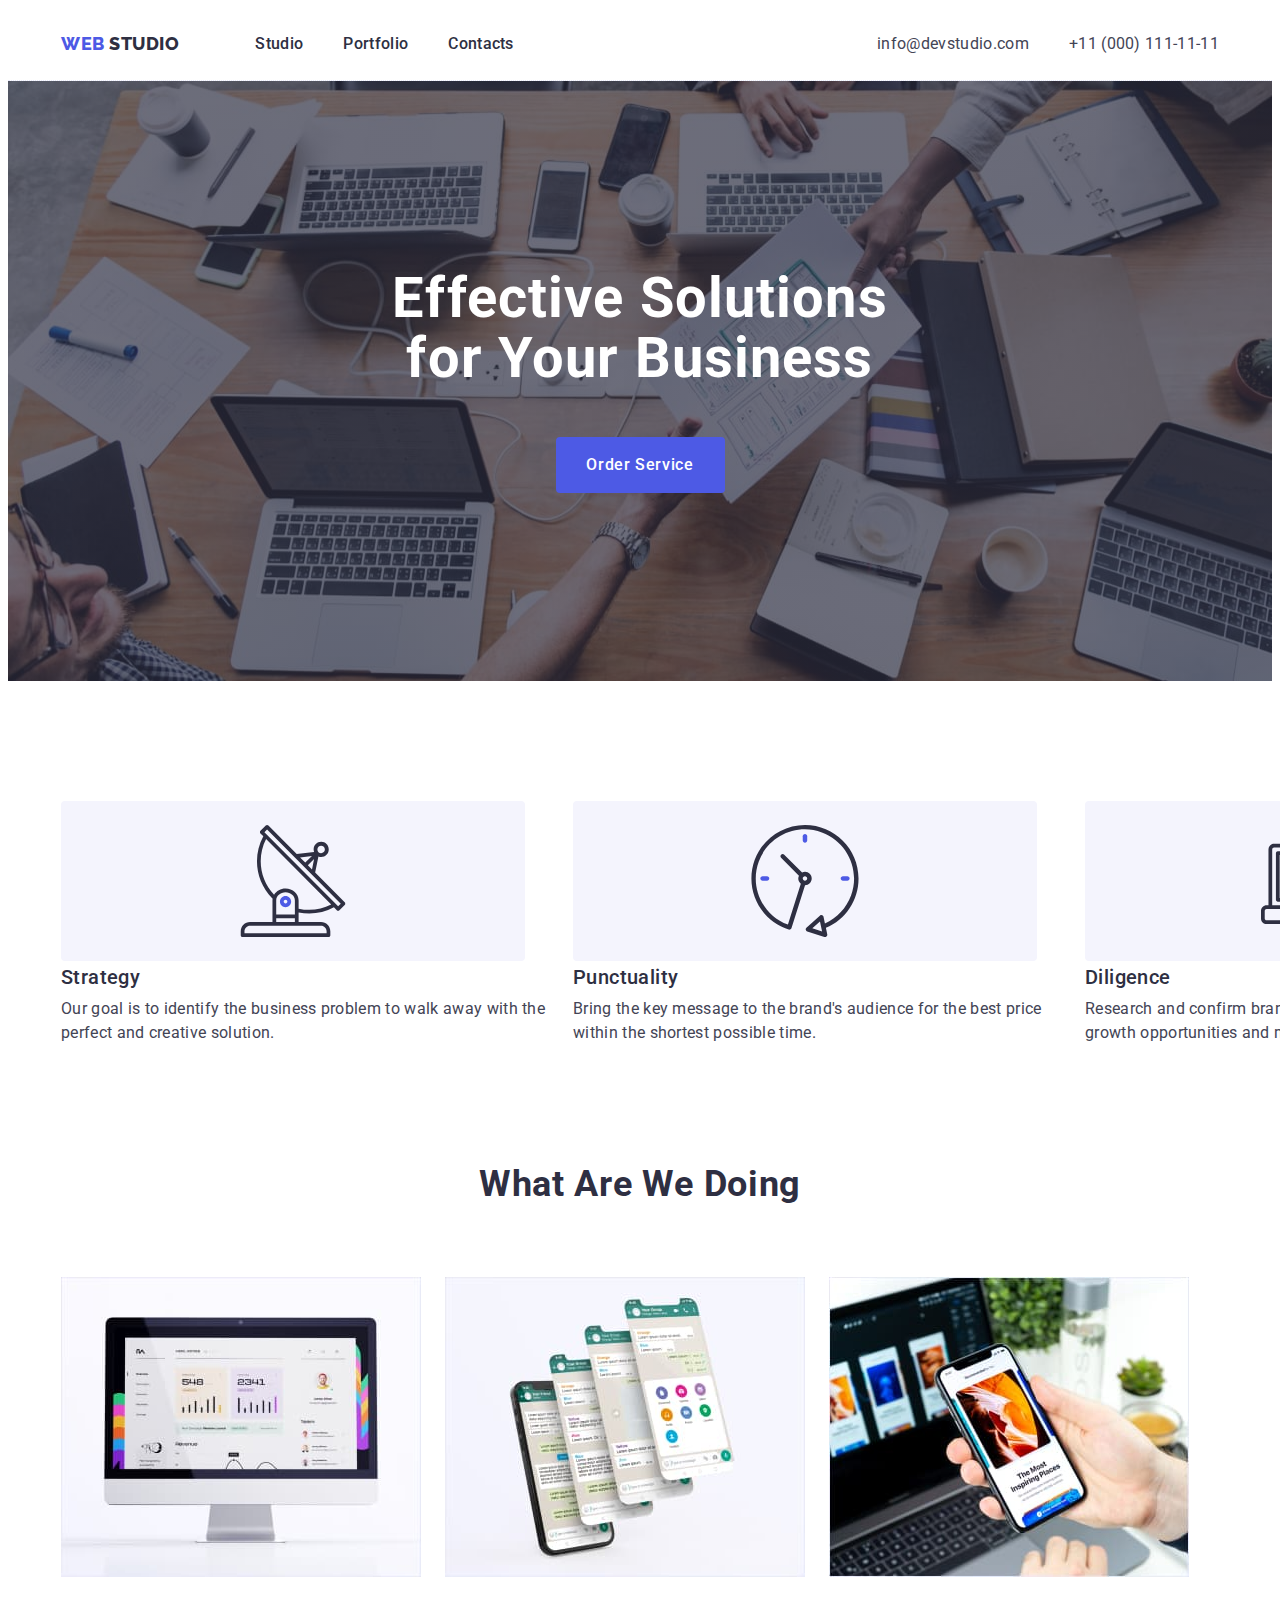
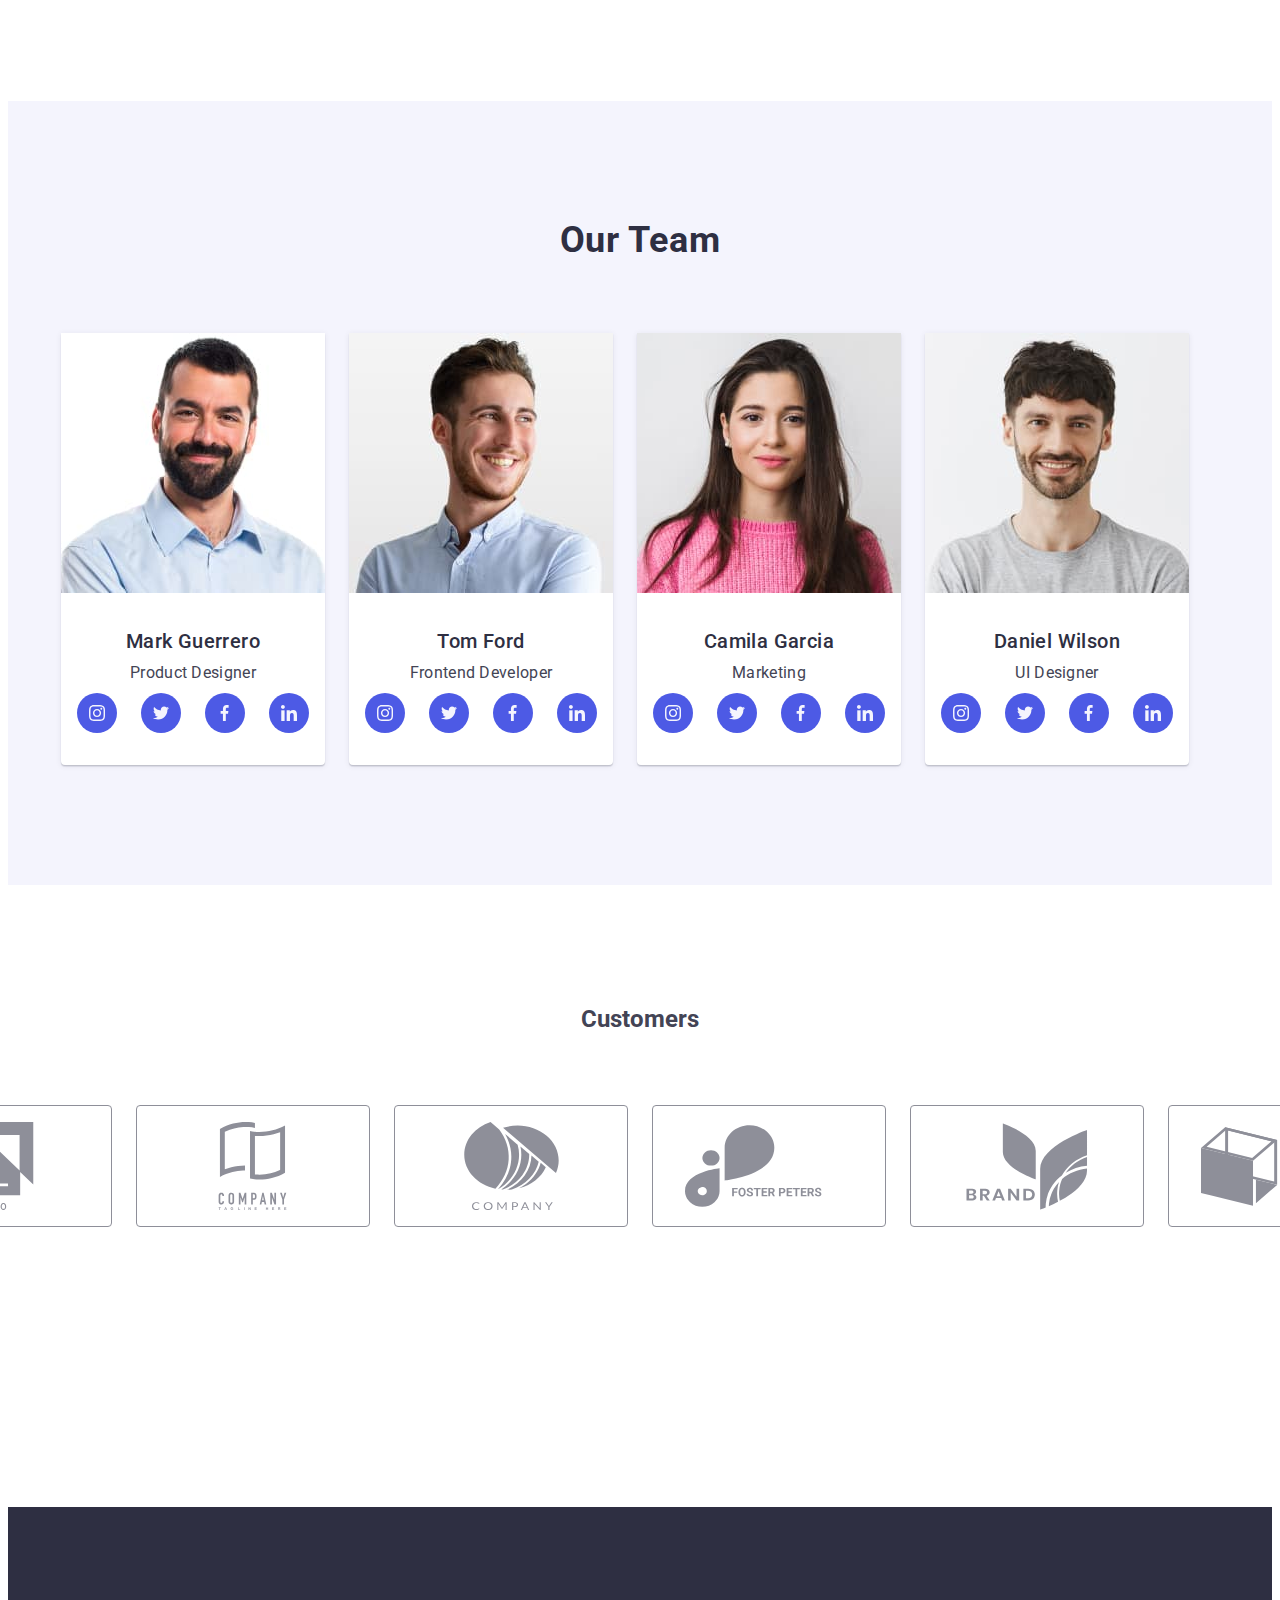
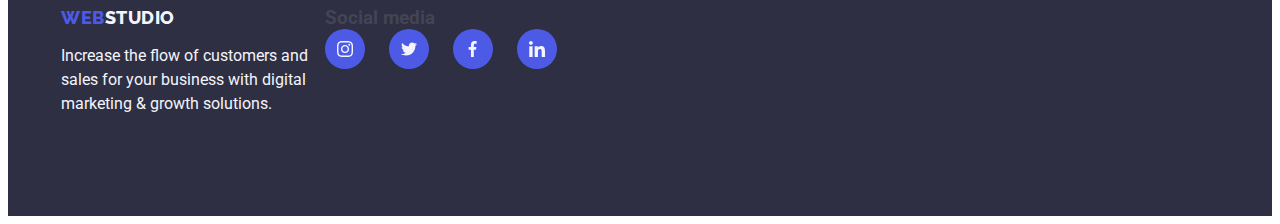
==== index.html @ 4e3094d4 "Add div for logo and p" ====
<!DOCTYPE html>
<html lang="en">
  <head>
    <meta charset="UTF-8" />
    <meta http-equiv="X-UA-Compatible" content="IE=edge" />
    <meta name="viewport" content="width=device-width, initial-scale=1.0" />
    <title>Studio</title>
    <link rel="preconnect" href="https://fonts.googleapis.com" />
    <link rel="preconnect" href="https://fonts.gstatic.com" crossorigin />
    <link
      href="https://fonts.googleapis.com/css2?family=Raleway:wght@600;800&family=Roboto:wght@400;500;700;900&display=swap"
      rel="stylesheet"
    />
    <link
      rel="stylesheet"
      href="https://cdnjs.cloudflare.com/ajax/libs/modern-normalize/1.1.0/modern-normalize.min.css"
      integrity="sha512-wpPYUAdjBVSE4KJnH1VR1HeZfpl1ub8YT/NKx4PuQ5NmX2tKuGu6U/JRp5y+Y8XG2tV+wKQpNHVUX03MfMFn9Q=="
      crossorigin="anonymous"
      referrerpolicy="no-referrer"
    />
    <link rel="stylesheet" href="./css/styles.css" />
  </head>
  <body>
    <header class="header">
      <div class="container main-nav">
        <nav class="main-nav">
          <a class="header-logo link" href="./index.html"
            >Web <span class="second-color">Studio</span></a
          >
          <ul class="header-site list main-nav">
            <li class="site-nav">
              <a class="link" href="./index.html">Studio</a>
            </li>
            <li class="site-nav">
              <a class="link" href="./portfolio.html">Portfolio</a>
            </li>
            <li class="site-nav"><a class="link" href="">Contacts</a></li>
          </ul>
        </nav>
        <address class="contacts main-nav">
          <ul class="header-wrap list main-nav">
            <li class="site-nav">
              <a class="link" href="mailto:info@devstudio.com"
                >info@devstudio.com</a
              >
            </li>
            <li class="site-nav">
              <a class="link" href="tel:+110001111111">+11 (000) 111-11-11</a>
            </li>
          </ul>
        </address>
      </div>
    </header>
    <main>
      <!-- Section 1 -->
      <section class="section-info">
        <h1 class="caption">Effective Solutions for Your Business</h1>
        <button class="main-button" type="button">Order Service</button>
      </section>
      <!-- Section 2 -->
      <section class="section-items">
        <div class="container main-nav">
          <h2 class="hidden-caption" hidden>Priority</h2>
          <ul class="section-features list">
            <li class="features-list">
              <a href="">
                <svg class="features-icon" width="64" height="64">
                  <use href="./images/icons.svg/sprite.svg#icon-antenna"></use>
                </svg>
              </a>
              <h3 class="subtitle">Strategy</h3>
              <p class="features">
                Our goal is to identify the business problem to walk away with
                the perfect and creative solution.
              </p>
            </li>

            <li class="features-list">
              <a href="">
                <svg class="features-icon" width="64" height="64">
                  <use href="./images/icons.svg/sprite.svg#icon-clock"></use>
                </svg>
              </a>
              <h3 class="subtitle">Punctuality</h3>
              <p class="features">
                Bring the key message to the brand's audience for the best price
                within the shortest possible time.
              </p>
            </li>

            <li class="features-list">
              <a href="">
                <svg class="features-icon" width="64" height="64">
                  <use href="./images/icons.svg/sprite.svg#icon-diagram"></use>
                </svg>
              </a>
              <h3 class="subtitle">Diligence</h3>
              <p class="features">
                Research and confirm brands that present the strongest digital
                growth opportunities and minimize risk.
              </p>
            </li>

            <li class="features-list">
              <a href="">
                <svg class="features-icon" width="64" height="64">
                  <use
                    href="./images/icons.svg/sprite.svg#icon-astronaut"
                  ></use>
                </svg>
              </a>
              <h3 class="subtitle">Technologies</h3>
              <p class="features">
                Design practice focused on digital experiences. We bring forth a
                deep passion for problem-solving.
              </p>
            </li>
          </ul>
        </div>
      </section>

      <!-- Section 3 -->
      <section class="section-about">
        <div class="container">
          <h2 class="secondary-caption">What are we doing</h2>
          <ul class="photo list">
            <li class="about-photo">
              <img
                src="./images/img-1.jpg"
                alt="computer-work"
                width="360"
                height="300"
              />
            </li>

            <li class="about-photo">
              <img
                src="./images/img-2.jpg"
                alt="applications"
                width="360"
                height="300"
              />
            </li>

            <li class="about-photo">
              <img
                src="./images/img-3.jpg"
                alt="computer-and-phone"
                width="360"
                height="300"
              />
            </li>
          </ul>
        </div>
      </section>

      <!-- Section 4 -->
      <section class="background-light">
        <div class="container">
          <h2 class="secondary-caption">Our Team</h2>
          <ul class="team-images list">
            <li class="team-list">
              <img
                class="photo-list"
                src="./images/team-card-1.jpg"
                alt="worker-1"
                width="264"
                height="260"
              />
              <div class="team-info">
                <h3 class="subtitle">Mark Guerrero</h3>
                <p class="position">Product Designer</p>
                <ul class="icon-info list">
                  <li>
                    <a href="" class="icon-list">
                      <svg class="social-icon" width="16" height="16">
                        <use
                          href="./images/icons.svg/sprite.svg#icon-instagram"
                        ></use>
                      </svg>
                    </a>
                  </li>
                  <li>
                    <a href="" class="icon-list">
                      <svg class="social-icon" width="16" height="16">
                        <use
                          href="./images/icons.svg/sprite.svg#icon-twitter"
                        ></use>
                      </svg>
                    </a>
                  </li>
                  <li>
                    <a href="" class="icon-list">
                      <svg class="social-icon" width="16" height="16">
                        <use
                          href="./images/icons.svg/sprite.svg#icon-facebook"
                        ></use>
                      </svg>
                    </a>
                  </li>
                  <li>
                    <a href="" class="icon-list">
                      <svg class="social-icon" width="16" height="16">
                        <use
                          href="./images/icons.svg/sprite.svg#icon-linkedin"
                        ></use>
                      </svg>
                    </a>
                  </li>
                </ul>
              </div>
            </li>

            <li class="team-list">
              <img
                class="photo-list"
                src="./images/team-card-2.jpg"
                alt="worker-2"
                width="264"
                height="260"
              />
              <div class="team-info">
                <h3 class="subtitle">Tom Ford</h3>
                <p class="position">Frontend Developer</p>
                <ul class="icon-info list">
                  <li>
                    <a href="" class="icon-list">
                      <svg class="social-icon" width="16" height="16">
                        <use
                          href="./images/icons.svg/sprite.svg#icon-instagram"
                        ></use>
                      </svg>
                    </a>
                  </li>
                  <li>
                    <a href="" class="icon-list">
                      <svg class="social-icon" width="16" height="16">
                        <use
                          href="./images/icons.svg/sprite.svg#icon-twitter"
                        ></use>
                      </svg>
                    </a>
                  </li>
                  <li>
                    <a href="" class="icon-list">
                      <svg class="social-icon" width="16" height="16">
                        <use
                          href="./images/icons.svg/sprite.svg#icon-facebook"
                        ></use>
                      </svg>
                    </a>
                  </li>
                  <li>
                    <a href="" class="icon-list">
                      <svg class="social-icon" width="16" height="16">
                        <use
                          href="./images/icons.svg/sprite.svg#icon-linkedin"
                        ></use>
                      </svg>
                    </a>
                  </li>
                </ul>
              </div>
            </li>

            <li class="team-list">
              <img
                class="photo-list"
                src="./images/team-card-3.jpg"
                alt="worker-3"
                width="264"
                height="260"
              />
              <div class="team-info">
                <h3 class="subtitle">Camila Garcia</h3>
                <p class="position">Marketing</p>
                <ul class="icon-info list">
                  <li>
                    <a href="" class="icon-list">
                      <svg class="social-icon" width="16" height="16">
                        <use
                          href="./images/icons.svg/sprite.svg#icon-instagram"
                        ></use>
                      </svg>
                    </a>
                  </li>
                  <li>
                    <a href="" class="icon-list">
                      <svg class="social-icon" width="16" height="16">
                        <use
                          href="./images/icons.svg/sprite.svg#icon-twitter"
                        ></use>
                      </svg>
                    </a>
                  </li>
                  <li>
                    <a href="" class="icon-list">
                      <svg class="social-icon" width="16" height="16">
                        <use
                          href="./images/icons.svg/sprite.svg#icon-facebook"
                        ></use>
                      </svg>
                    </a>
                  </li>
                  <li>
                    <a href="" class="icon-list">
                      <svg class="social-icon" width="16" height="16">
                        <use
                          href="./images/icons.svg/sprite.svg#icon-linkedin"
                        ></use>
                      </svg>
                    </a>
                  </li>
                </ul>
              </div>
            </li>

            <li class="team-list">
              <img
                class="photo-list"
                src="./images/team-card-4.jpg"
                alt="worker-4"
                width="264"
                height="260"
              />
              <div class="team-info">
                <h3 class="subtitle">Daniel Wilson</h3>
                <p class="position">UI Designer</p>
                <ul class="icon-info list">
                  <li>
                    <a href="" class="icon-list">
                      <svg class="social-icon" width="16" height="16">
                        <use
                          href="./images/icons.svg/sprite.svg#icon-instagram"
                        ></use>
                      </svg>
                    </a>
                  </li>
                  <li>
                    <a href="" class="icon-list">
                      <svg class="social-icon" width="16" height="16">
                        <use
                          href="./images/icons.svg/sprite.svg#icon-twitter"
                        ></use>
                      </svg>
                    </a>
                  </li>
                  <li>
                    <a href="" class="icon-list">
                      <svg class="social-icon" width="16" height="16">
                        <use
                          href="./images/icons.svg/sprite.svg#icon-facebook"
                        ></use>
                      </svg>
                    </a>
                  </li>
                  <li>
                    <a href="" class="icon-list">
                      <svg class="social-icon" width="16" height="16">
                        <use
                          href="./images/icons.svg/sprite.svg#icon-linkedin"
                        ></use>
                      </svg>
                    </a>
                  </li>
                </ul>
              </div>
            </li>
          </ul>
        </div>
      </section>

      <!-- Section 5 -->
      <section class="section-emblem">
        <div class="container">
          <h2 class="customers">Customers</h2>
          <ul class="emblem list">
            <li class="emblem-list">
              <a href="" class="icon-link">
                <svg class="emblem-img" width="41" height="47">
                  <use
                    href="./images/icons.svg/sprite.svg#icon-group-1"
                    class="icon-emblem"
                  ></use>
                </svg>
              </a>
            </li>
            <li class="emblem-list">
              <a href="" class="icon-link">
                <svg class="emblem-img" width="40" height="52">
                  <use
                    href="./images/icons.svg/sprite.svg#icon-group-2"
                    class="icon-emblem"
                  ></use>
                </svg>
              </a>
            </li>
            <li class="emblem-list">
              <a href="" class="icon-link">
                <svg class="emblem-img" width="44" height="41">
                  <use
                    href="./images/icons.svg/sprite.svg#icon-group-3"
                    class="icon-emblem"
                  ></use>
                </svg>
              </a>
            </li>
            <li class="emblem-list">
              <a href="" class="icon-link">
                <svg class="emblem-img" width="84" height="41">
                  <use
                    href="./images/icons.svg/sprite.svg#icon-group-4"
                    class="icon-emblem"
                  ></use>
                </svg>
              </a>
            </li>
            <li class="emblem-list">
              <a href="" class="icon-link">
                <svg class="emblem-img" width="63" height="45">
                  <use
                    href="./images/icons.svg/sprite.svg#icon-group-5"
                    class="icon-emblem"
                  ></use>
                </svg>
              </a>
            </li>
            <li class="emblem-list">
              <a href="" class="icon-link">
                <svg class="emblem-img" width="94" height="44">
                  <use
                    href="./images/icons.svg/sprite.svg#icon-group-6"
                    class="icon-emblem"
                  ></use>
                </svg>
              </a>
            </li>
          </ul>
        </div>
      </section>
    </main>
    <!-- Footer -->
    <footer class="footer">
      <div class="container footer-nav">
        <div>
          <a class="footer-logo link" href="./index.html"
            >Web <span class="second-col">Studio</span></a
          >
          <p class="description">
            Increase the flow of customers and sales for your business with
            digital marketing & growth solutions.
          </p>
        </div>
        <!-- social media -->
        <div>
          <h3>Social media</h3>
          <ul class="icon-info list">
            <li>
              <a href="" class="icon-list">
                <svg class="social-icon" width="16" height="16">
                  <use
                    href="./images/icons.svg/sprite.svg#icon-instagram"
                  ></use>
                </svg>
              </a>
            </li>
            <li>
              <a href="" class="icon-list">
                <svg class="social-icon" width="16" height="16">
                  <use href="./images/icons.svg/sprite.svg#icon-twitter"></use>
                </svg>
              </a>
            </li>
            <li>
              <a href="" class="icon-list">
                <svg class="social-icon" width="16" height="16">
                  <use href="./images/icons.svg/sprite.svg#icon-facebook"></use>
                </svg>
              </a>
            </li>
            <li>
              <a href="" class="icon-list">
                <svg class="social-icon" width="16" height="16">
                  <use href="./images/icons.svg/sprite.svg#icon-linkedin"></use>
                </svg>
              </a>
            </li>
          </ul>
        </div>
      </div>
    </footer>
  </body>
</html>
---- css/styles.css ----
:root {
    --primary-text-color: #434455;
    --title-text-color: #2E2F42;
    --caption-text-color: #FFFFFF;
    --border-portfolio-color: #E7E9FC;
}

body {
    font-family: "Roboto", sans-serif;
    color: var(--primary-text-color);
    background-color: #FFFFFF;
}

h1,
h2,
h3,
h4,
h5,
h6 {
    margin: 0;
}

ul{
    margin: 0;
}

p{
    margin: 0;
}

/* Header */

.header{
    border-bottom-width: 1px;
    border-bottom-style: dotted;
    border-bottom-color: #E7E9FC;
}

.header-logo {
    font-family: 'Raleway', sans-serif;
    letter-spacing: 0.03em;
        text-transform: uppercase;
    font-weight: 800;
        font-size: 18px;
        line-height: 1.17;
        color: #4D5AE5;
        margin-right: 76px;
}

.second-color {
    letter-spacing: 0.03em;
        text-transform: uppercase;
    color: #2E2F42;
}

/* List */
.list {
    list-style: none;
    padding: 0;
    margin: 0;
}

.link {
    text-decoration: none;
}

/* Header site */

.container{
    width: 1158px;
    padding-left: 15px;
    padding-right: 15px;
    margin: 0 auto;
}

.main-nav{
    display: flex;
    align-items: center;
}


.header-site{
    display: flex;
    flex-direction: row;
}

.header-site .link {
    display: block;
    font-weight: 500;
        font-size: 16px;
        line-height: 1.5;
        letter-spacing: 0.02em;
        color: #2e2f42;
        padding-top: 24px;
        padding-bottom: 24px;
}

.header-site .link:hover, .header-site .link:focus {
    color: #404bbf;
}

.site-nav:not(:last-child){
    margin-right: 40px;
}

/* Header-wrap */
.contacts {
    font-style: normal;
    margin-left: auto;
}

.header-wrap{
    display: flex;
    flex-direction: row;
}

.header-wrap .link {
    font-weight: 400;
        font-size: 16px;
        line-height: 1.5;
        letter-spacing: 0.02em;
    color: var(--primary-text-color);
}

.header-wrap .link:hover, .header-wrap .link:focus {
    color: #404bbf;
}

/* Section 1 caption */
.section-info {
    background-color: #2E2F42;
    text-align: center;
    padding-top: 188px;
    padding-bottom: 188px;

    background-image: linear-gradient(rgba(46, 47, 66, 0.7), rgba(46, 47, 66, 0.7)), url(../images/people-office.jpg);
    background-size: cover;
    max-width: 1440px;
}

.caption {
    margin-bottom: 48px;
    margin-left: auto;
    margin-right: auto;
    width: 496px;
    font-weight: 700;
        font-size: 56px;
        line-height: 1.07;
        text-align: center;
        letter-spacing: 0.02em;
        color: var(--caption-text-color);
}

/* Section 2 subtitle */

.section-items{
    padding-top: 120px;
    padding-bottom: 120px;
}

.subtitle {
    font-weight: 500;
        font-size: 20px;
        line-height: 1.2;
        letter-spacing: 0.02em;
        color: var(--title-text-color);
        margin-bottom: 8px;
}

.features-list :not(:last-child){
    margin-right: 24px;
}

.features-icon{
    width: 264px;
    height: 112px;
    background: #F4F4FD;
    border-radius: 4px;
    padding: 24px 100px;
}

.section-features{
    display: flex;
    gap: 24px;
}

.features {
    font-weight: 400;
        font-size: 16px;
        line-height: 1.5;
        letter-spacing: 0.02em;
        padding: 0;
        margin: 0;
}

.features:not(:last-child){
    margin-right: 24px;
}

/* Section 3 */

.section-about{
    padding-top: 0;
    padding-bottom: 120px;
}

.secondary-caption {
    min-width: 323px;
    padding: 0;
        margin-top: 120px;
        margin-bottom: 72px;
        margin-left: auto;
        margin-right: auto;
    font-weight: 700;
        font-size: 36px;
        line-height: 1.11;
        text-align: center;
        letter-spacing: 0.02em;
        text-transform: capitalize;
        color: var(--title-text-color);     
}

.photo{
    display: flex;
}

.about-photo:not(:last-child){
    margin-right: 24px;
}


/* Section 4 */
.background-light {
    padding-top: 120px;
    padding-bottom: 120px;
    background-color: #F4F4FD;
}

.secondary-caption{
    min-width: 162px;
    margin-top: 0;
    margin-left: auto;
    margin-right: auto;
    margin-bottom: 72px;
}

.team-images{
    display: flex;
}

.team-list {
    background-color: #FFFFFF;
    box-shadow: 0px 1px 6px rgba(46, 47, 66, 0.08), 0px 1px 1px rgba(46, 47, 66, 0.16), 0px 2px 1px rgba(46, 47, 66, 0.08);
        border-radius: 0px 0px 4px 4px;
}

.team-list:not(:last-child){
    margin-right: 24px;
}

.position {
    font-weight: 400;
        font-size: 16px;
        line-height: 1.5;
        letter-spacing: 0.02em;
        margin-bottom: 8px;
}

.team-info{
    padding-top: 32px;
    padding-bottom: 32px;
    margin-left: auto;
    margin-right: auto;
    text-align: center;
}

.icon-info{
    display: flex;
    justify-content: center;
    gap: 24px;
}

.icon-list{
    display: flex;
    justify-content: center;
    align-items: center;
    width: 40px;
    height: 40px;
    border-radius: 50%;
    background-color: #4D5AE5;
}


/* Section 5 */

.section-emblem{
    padding-top: 120px;
    padding-bottom: 280px;
}

.customers{
    min-width: 183px;
    text-align: center;
        margin-bottom: 72px;
}

.emblem{
    display: flex;
    justify-content: center;
    gap: 24px;
}

.emblem-img{
    width: 168px;
    height: 88px;
    border: 1px solid #8E8F99;
    border-radius: 4px;
    padding: 16px 32px;
}

.emblem-img:hover, .emblem-img:focus{
    border-color: #404BBF;
}

.icon-emblem{
    fill: #8E8F99;
}

.icon-emblem:hover, .icon-emblem:focus{
    fill: #404BBF;
}

.icon-link{
    display: flex;
    justify-content: center;
    align-items: center;
}

/* Footer */

.footer{
    padding-top: 100px;
    padding-bottom: 100px;
    background-color: #2E2F42;
}

.description {
    width: 264px;
        font-size: 16px;
        line-height: 1.5;
        color: #F4F4FD;
        margin-top: 16px;
        margin-bottom: 0;
}

.footer-logo {
    display: flex;
    min-width: 44px;
    font-family: 'Raleway', sans-serif;
    font-weight: 800;
    font-size: 18px;
    line-height: 1.17;
    letter-spacing: 0.03em;
        text-transform: uppercase;
    color: #4D5AE5;
}

.second-col {
    min-width: 71px;
    letter-spacing: 0.03em;
        text-transform: uppercase;
    color: #F4F4FD;
}

.footer-nav{
    display: flex;
}

/* Buttons */
.main-button {
    background-color: #4D5AE5;
    font-family: "Roboto",
        sans-serif;
    font-weight: 500;
        font-size: 16px;
        line-height: 1.5;
        letter-spacing: 0.04em;
        cursor: pointer;
        color: var(--caption-text-color);
        width: 169px;
        height: 56px;
        list-style: none;
        border: none;
        border-radius: 4px;
}

.main-button:hover, .main-button:focus {
    background-color: #404BBF;
}

.secondary-button {
    background-color: #F4F4FD;
    font-family: "Roboto",
        sans-serif;
    font-weight: 500;
        font-size: 16px;
        line-height: 1.5;
        letter-spacing: 0.04em;
        cursor: pointer;
        padding: 12px 24px;
    color: #4D5AE5;
    list-style: none;
    border: none;
    border: 1px solid #E7E9FC;
        border-radius: 4px;
}

.secondary-button:not(:first-child) {
    min-width: 116px;
}

.secondary-button:hover, .secondary-button:focus {
    color: #FFFFFF;
    background-color: #404BBF;
}

.button-list:not(:last-child){
    margin-right: 24px;
}

/* Portfolio */

.section-portfolio{
    padding-top: 96px;
    padding-bottom: 120px;
}

.second-nav{
    display: flex;
    flex-wrap: wrap;
    gap: 48px 24px;
}

.button-nav{
    display: flex;
        align-items: center;
        margin-left: auto;
        margin-right: auto;
        margin-bottom: 72px;
        justify-content: center;
}

.features-info{
    padding-top: 32px;
    padding-bottom: 32px;
    padding-left: 16px; 
    padding-right: 16px;
    border-right: 1px solid var(--border-portfolio-color);
    border-bottom: 1px solid var(--border-portfolio-color);
    border-left: 1px solid var(--border-portfolio-color);
}

.main-features {
    font-weight: 500;
        font-size: 20px;
        line-height: 1.2;
        letter-spacing: 0.02em;
        margin-bottom: 8px;
        color: var(--title-text-color);
}

.item {
    font-weight: 400;
        font-size: 16px;
        line-height: 1.5;
        letter-spacing: 0.02em;
        color: var(--primary-text-color);
}

img{
    max-width: 100%;
    max-height: 100%;
}
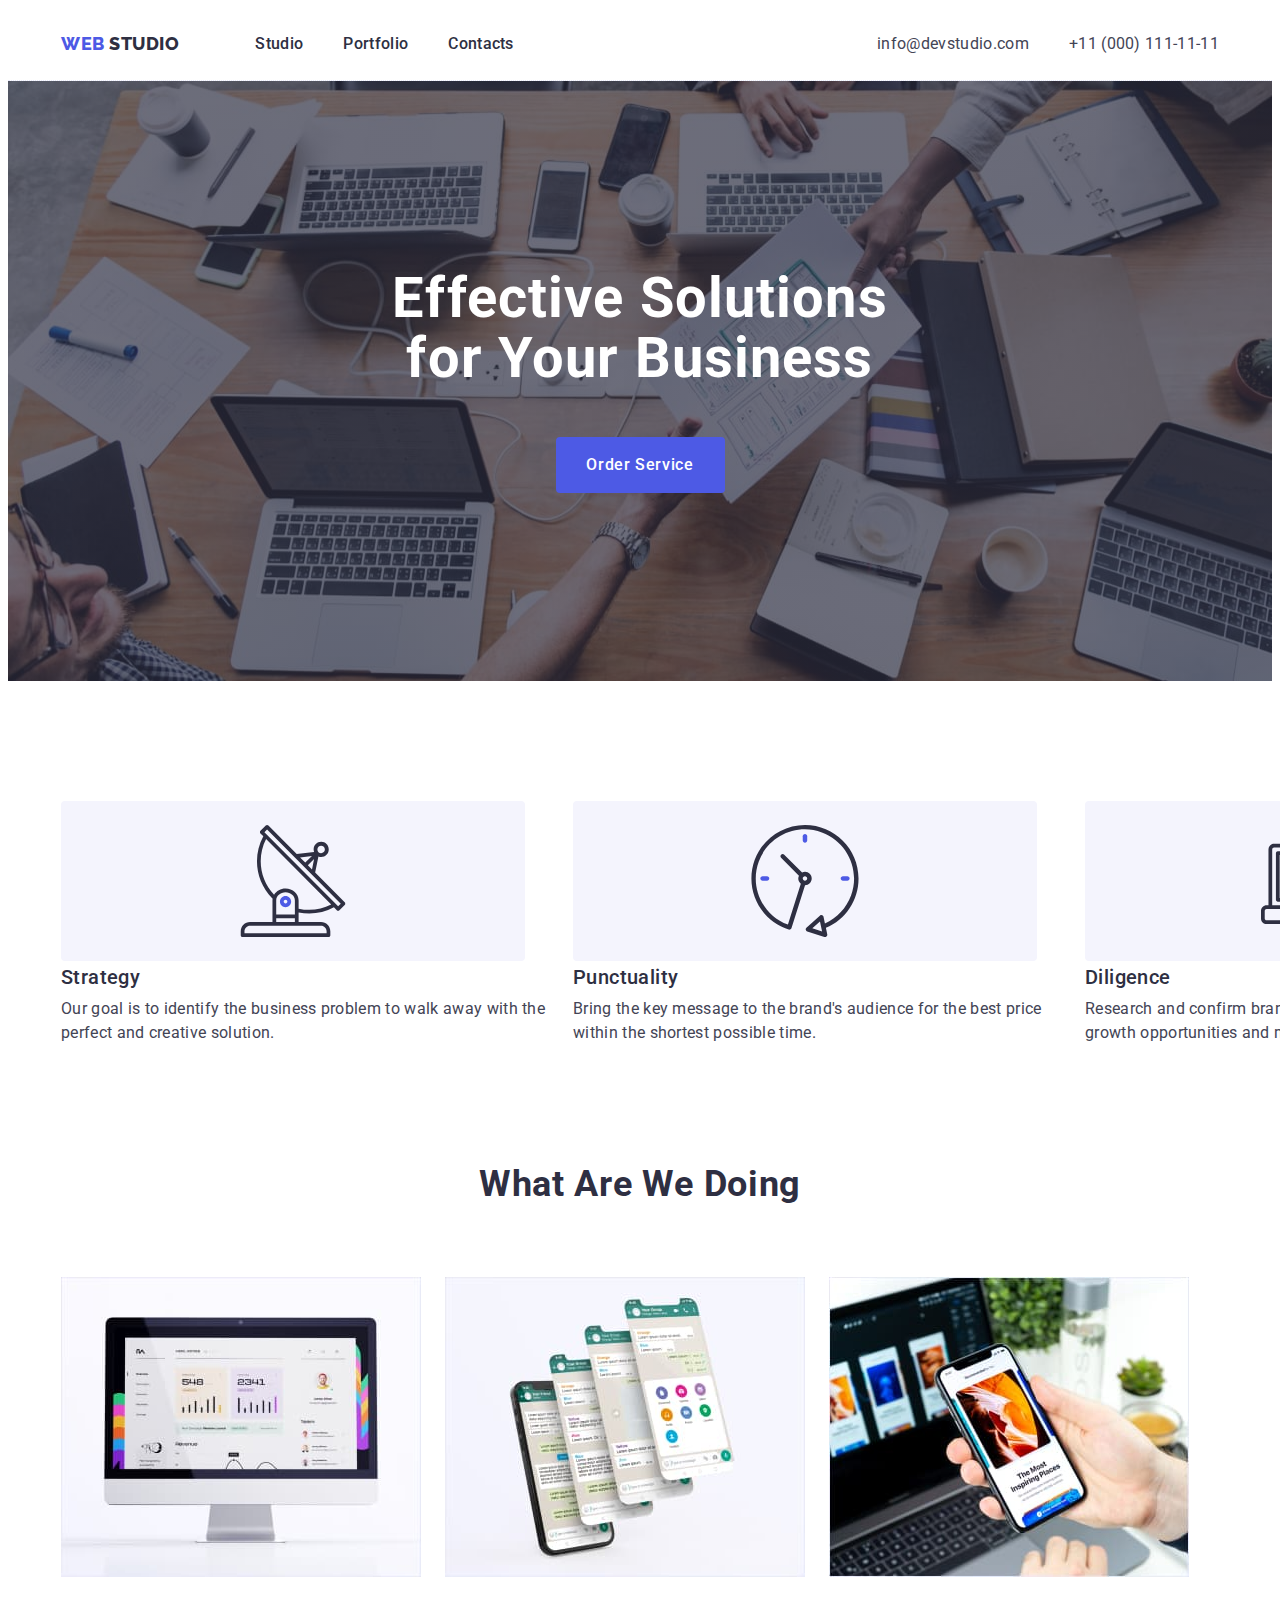
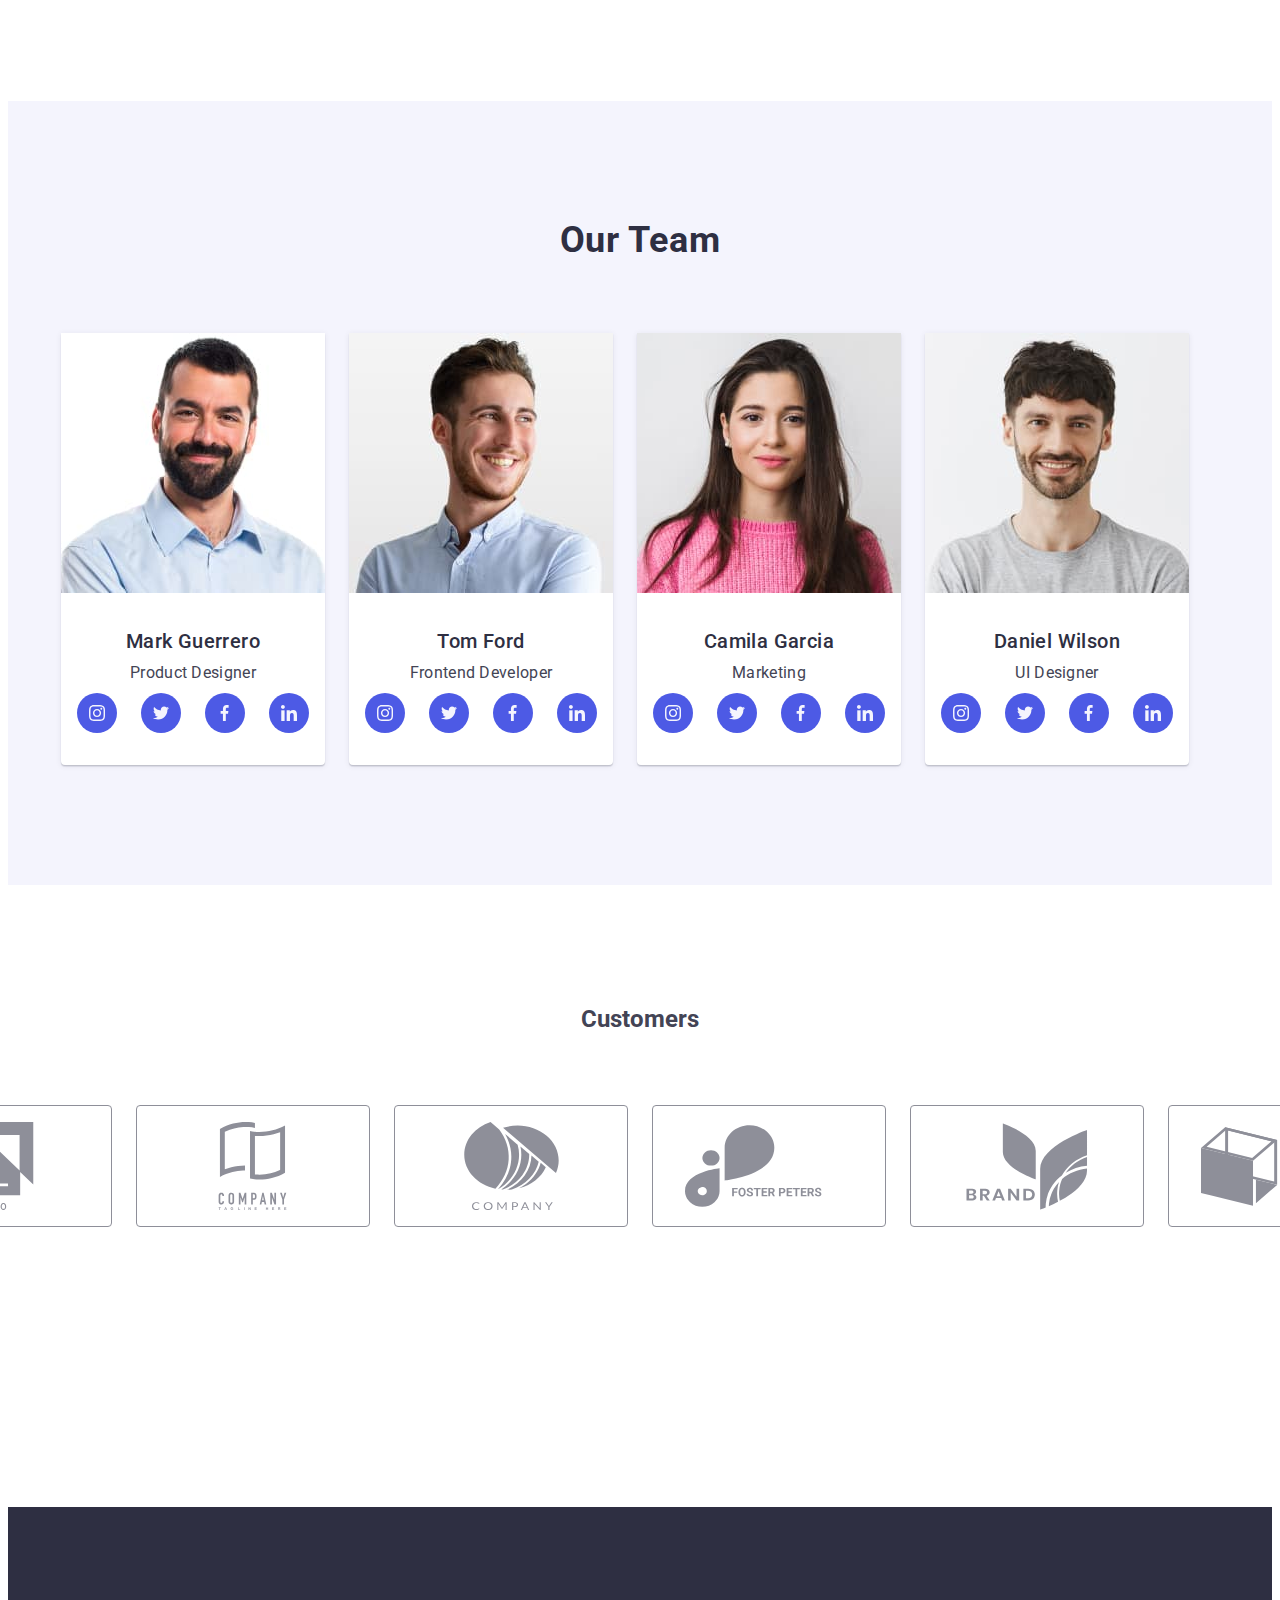
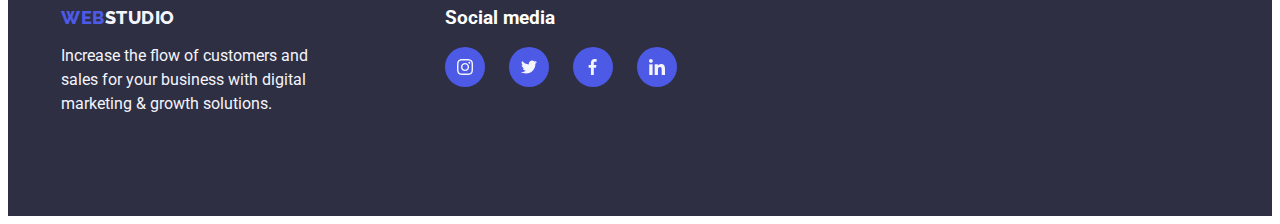
==== commit 38f8daa6: "Add steles for social media in footer" ====
--- a/index.html
+++ b/index.html
@@ -453,7 +453,7 @@
         </div>
         <!-- social media -->
         <div>
-          <h3>Social media</h3>
+          <h3 class="footer-social">Social media</h3>
           <ul class="icon-info list">
             <li>
               <a href="" class="icon-list">
--- a/css/styles.css
+++ b/css/styles.css
@@ -374,8 +374,15 @@
 
 .footer-nav{
     display: flex;
-}
-
+    gap: 120px;
+}
+
+.footer-social{
+    color: #FFFFFF;
+    min-width: 96px;
+    height: 24px;
+    margin-bottom: 16px;
+}
 /* Buttons */
 .main-button {
     background-color: #4D5AE5;
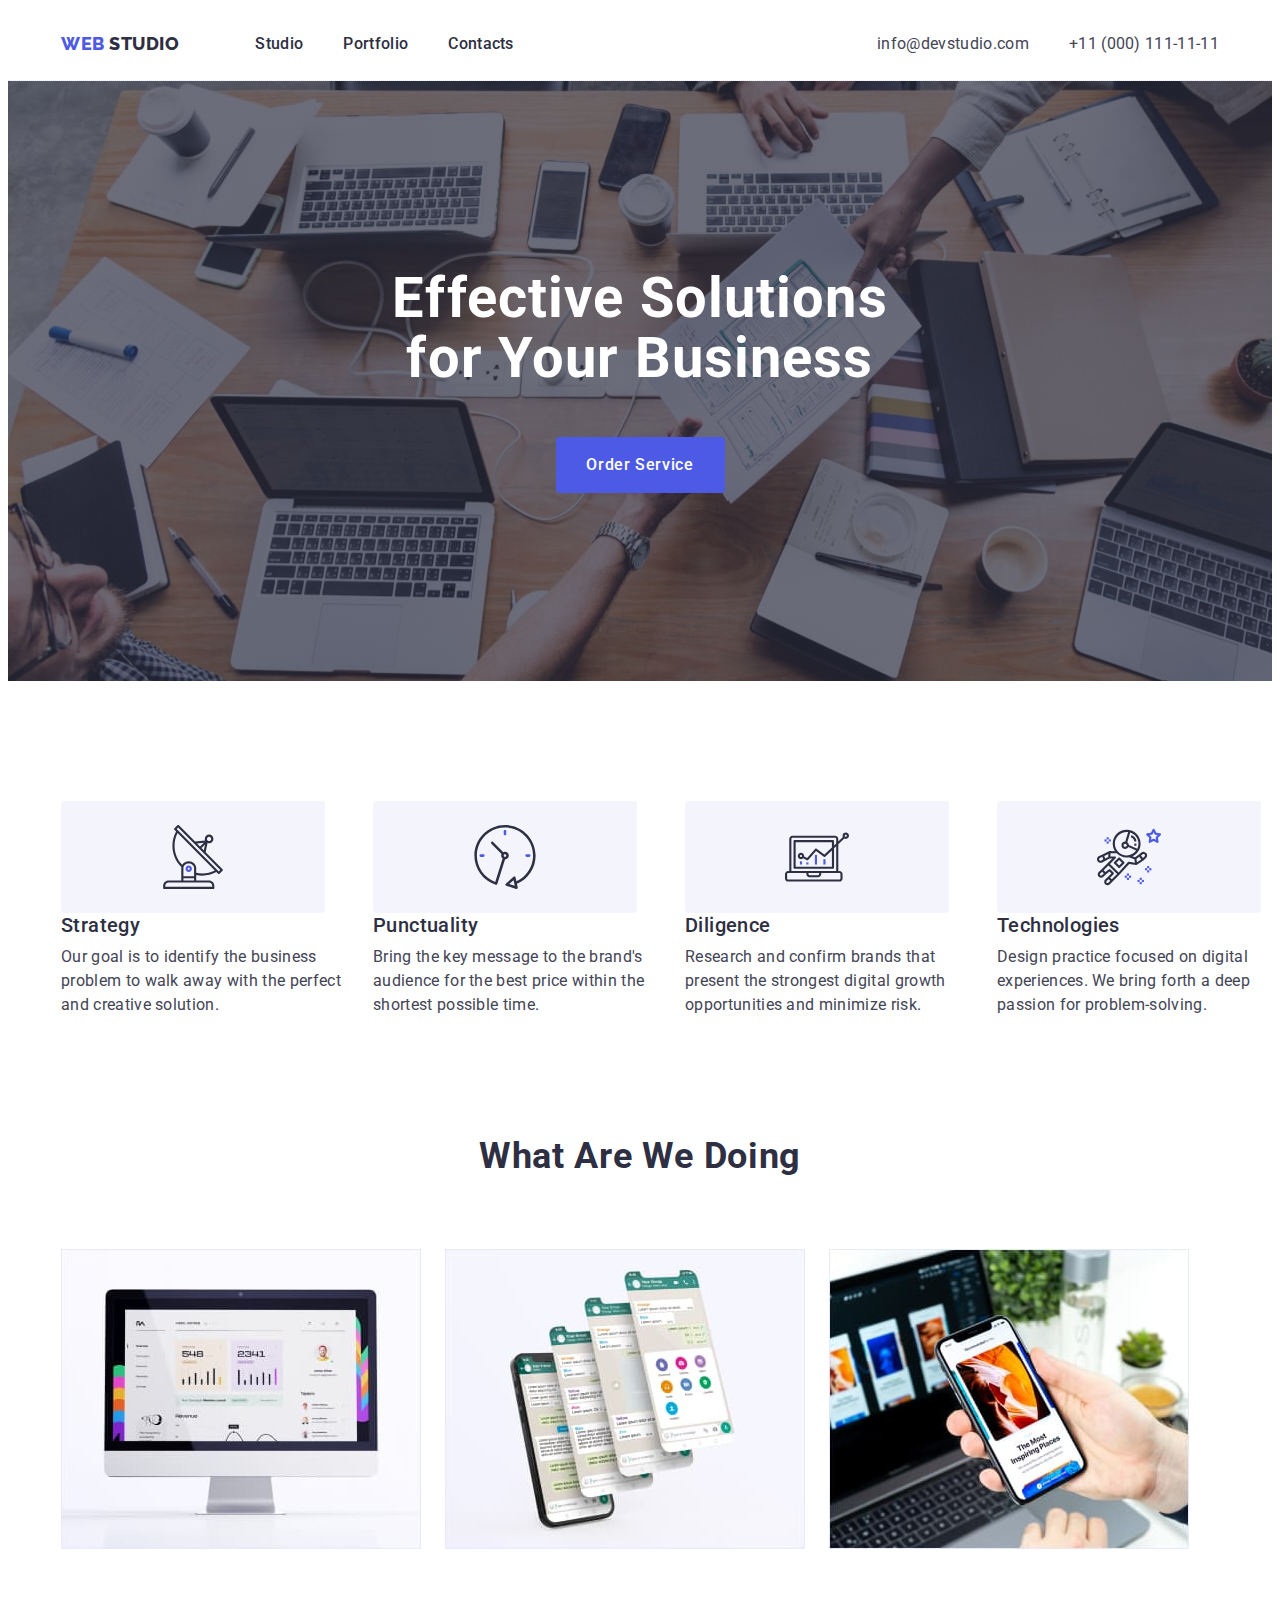
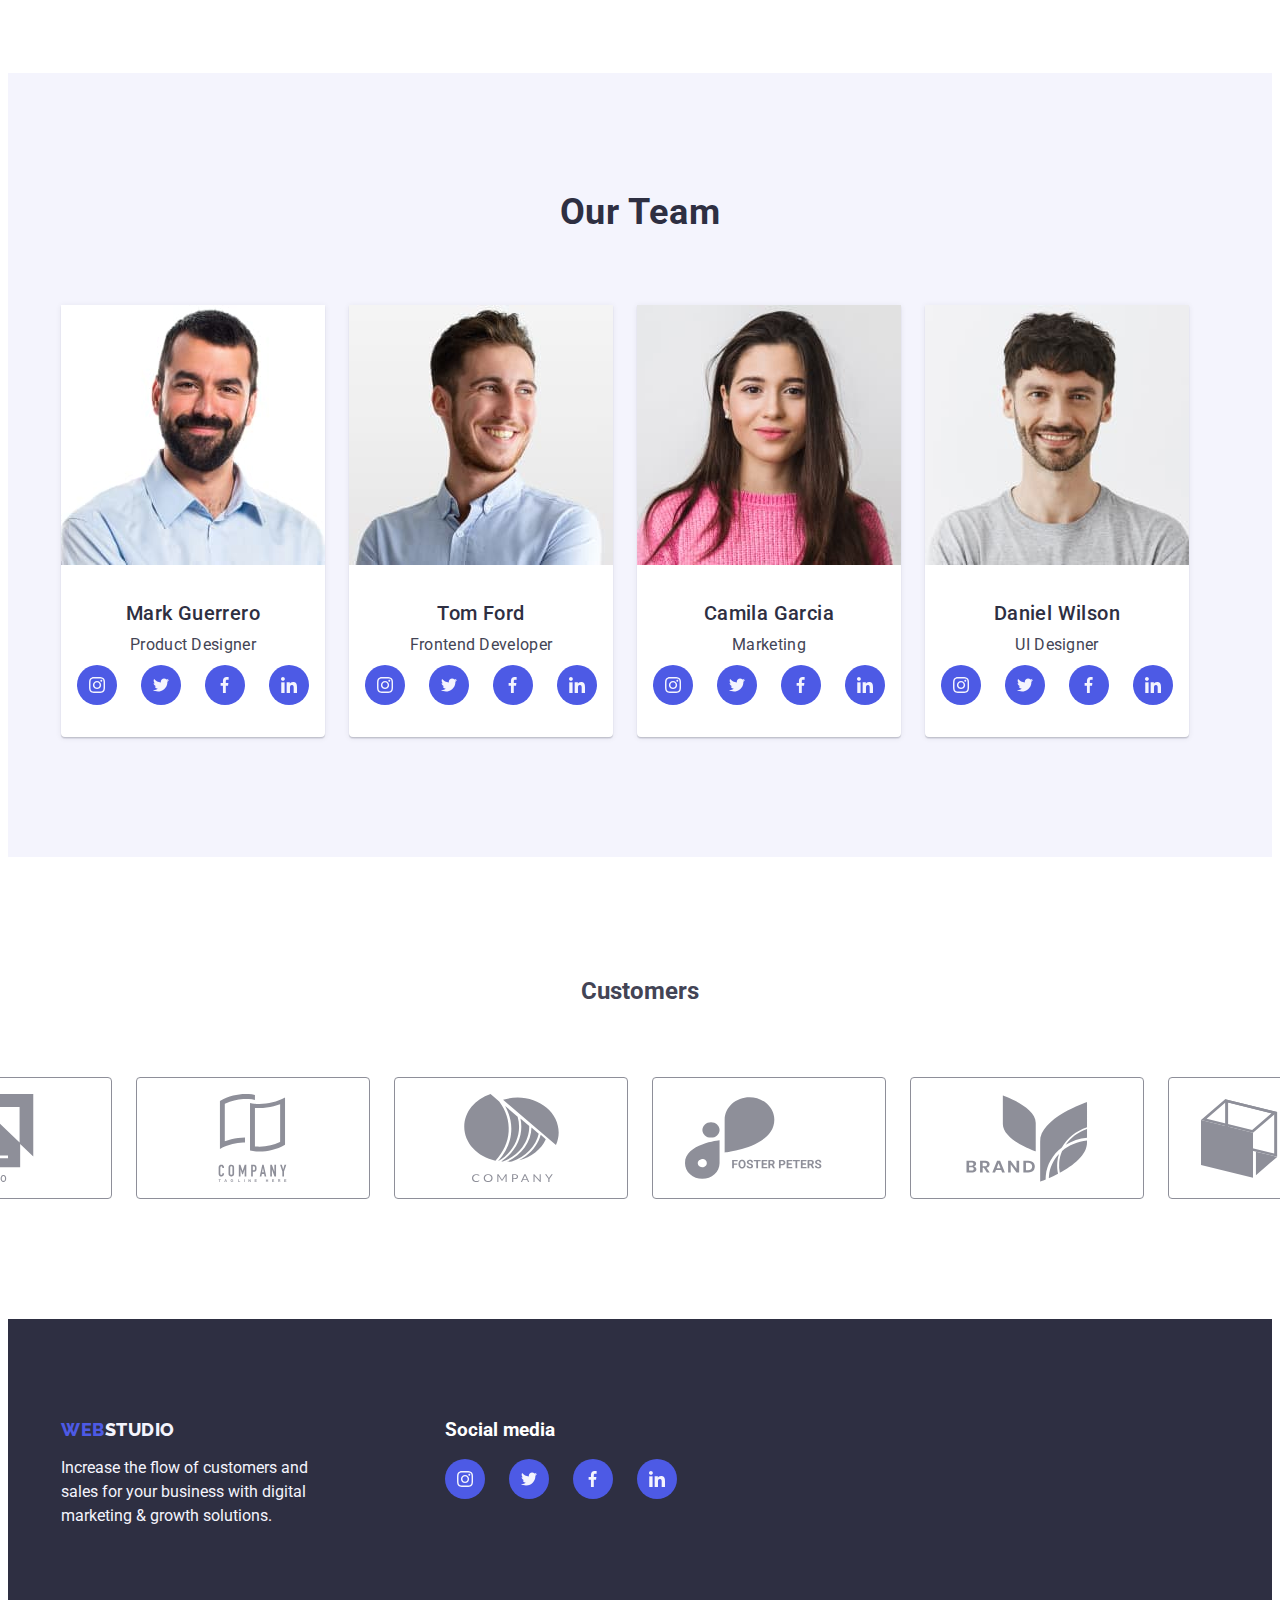
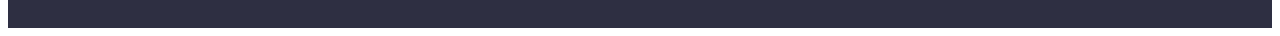
==== commit c1d84d90: "Change a on div in section 2 and add new class for div icon width and height" ====
--- a/index.html
+++ b/index.html
@@ -63,11 +63,11 @@
           <h2 class="hidden-caption" hidden>Priority</h2>
           <ul class="section-features list">
             <li class="features-list">
-              <a href="">
+              <div class="icon">
                 <svg class="features-icon" width="64" height="64">
                   <use href="./images/icons.svg/sprite.svg#icon-antenna"></use>
                 </svg>
-              </a>
+              </div>
               <h3 class="subtitle">Strategy</h3>
               <p class="features">
                 Our goal is to identify the business problem to walk away with
@@ -76,11 +76,11 @@
             </li>
 
             <li class="features-list">
-              <a href="">
+              <div class="icon">
                 <svg class="features-icon" width="64" height="64">
                   <use href="./images/icons.svg/sprite.svg#icon-clock"></use>
                 </svg>
-              </a>
+              </div>
               <h3 class="subtitle">Punctuality</h3>
               <p class="features">
                 Bring the key message to the brand's audience for the best price
@@ -89,11 +89,11 @@
             </li>
 
             <li class="features-list">
-              <a href="">
+              <div class="icon">
                 <svg class="features-icon" width="64" height="64">
                   <use href="./images/icons.svg/sprite.svg#icon-diagram"></use>
                 </svg>
-              </a>
+              </div>
               <h3 class="subtitle">Diligence</h3>
               <p class="features">
                 Research and confirm brands that present the strongest digital
@@ -102,13 +102,13 @@
             </li>
 
             <li class="features-list">
-              <a href="">
+              <div class="icon">
                 <svg class="features-icon" width="64" height="64">
                   <use
                     href="./images/icons.svg/sprite.svg#icon-astronaut"
                   ></use>
                 </svg>
-              </a>
+              </div>
               <h3 class="subtitle">Technologies</h3>
               <p class="features">
                 Design practice focused on digital experiences. We bring forth a
@@ -456,7 +456,7 @@
           <h3 class="footer-social">Social media</h3>
           <ul class="icon-info list">
             <li>
-              <a href="" class="icon-list">
+              <a href="" class="icon-footer">
                 <svg class="social-icon" width="16" height="16">
                   <use
                     href="./images/icons.svg/sprite.svg#icon-instagram"
@@ -465,21 +465,21 @@
               </a>
             </li>
             <li>
-              <a href="" class="icon-list">
+              <a href="" class="icon-footer">
                 <svg class="social-icon" width="16" height="16">
                   <use href="./images/icons.svg/sprite.svg#icon-twitter"></use>
                 </svg>
               </a>
             </li>
             <li>
-              <a href="" class="icon-list">
+              <a href="" class="icon-footer">
                 <svg class="social-icon" width="16" height="16">
                   <use href="./images/icons.svg/sprite.svg#icon-facebook"></use>
                 </svg>
               </a>
             </li>
             <li>
-              <a href="" class="icon-list">
+              <a href="" class="icon-footer">
                 <svg class="social-icon" width="16" height="16">
                   <use href="./images/icons.svg/sprite.svg#icon-linkedin"></use>
                 </svg>
--- a/css/styles.css
+++ b/css/styles.css
@@ -171,9 +171,12 @@
     margin-right: 24px;
 }
 
+.icon{
+    width: 264px;
+        height: 112px;
+}
+
 .features-icon{
-    width: 264px;
-    height: 112px;
     background: #F4F4FD;
     border-radius: 4px;
     padding: 24px 100px;
@@ -251,7 +254,7 @@
 .team-list {
     background-color: #FFFFFF;
     box-shadow: 0px 1px 6px rgba(46, 47, 66, 0.08), 0px 1px 1px rgba(46, 47, 66, 0.16), 0px 2px 1px rgba(46, 47, 66, 0.08);
-        border-radius: 0px 0px 4px 4px;
+    border-radius: 0px 0px 4px 4px;
 }
 
 .team-list:not(:last-child){
@@ -290,12 +293,16 @@
     background-color: #4D5AE5;
 }
 
+.icon-list:hover, .icon-list:focus{
+    background: #404BBF;
+}
+
 
 /* Section 5 */
 
 .section-emblem{
     padding-top: 120px;
-    padding-bottom: 280px;
+    padding-bottom: 120px;
 }
 
 .customers{
@@ -383,6 +390,22 @@
     height: 24px;
     margin-bottom: 16px;
 }
+
+.icon-footer{
+    display: flex;
+        justify-content: center;
+        align-items: center;
+        width: 40px;
+        height: 40px;
+        border-radius: 50%;
+        background-color: #4D5AE5;
+}
+
+.icon-footer:hover, .icon-footer:focus{
+    background: #31D0AA;
+}
+
+
 /* Buttons */
 .main-button {
     background-color: #4D5AE5;
@@ -489,3 +512,6 @@
     max-height: 100%;
 }
 
+.photo-list:hover, .photo-list:focus{
+    box-shadow: 0px 1px 6px rgba(46, 47, 66, 0.08), 0px 1px 1px rgba(46, 47, 66, 0.16), 0px 2px 1px rgba(46, 47, 66, 0.08);
+}
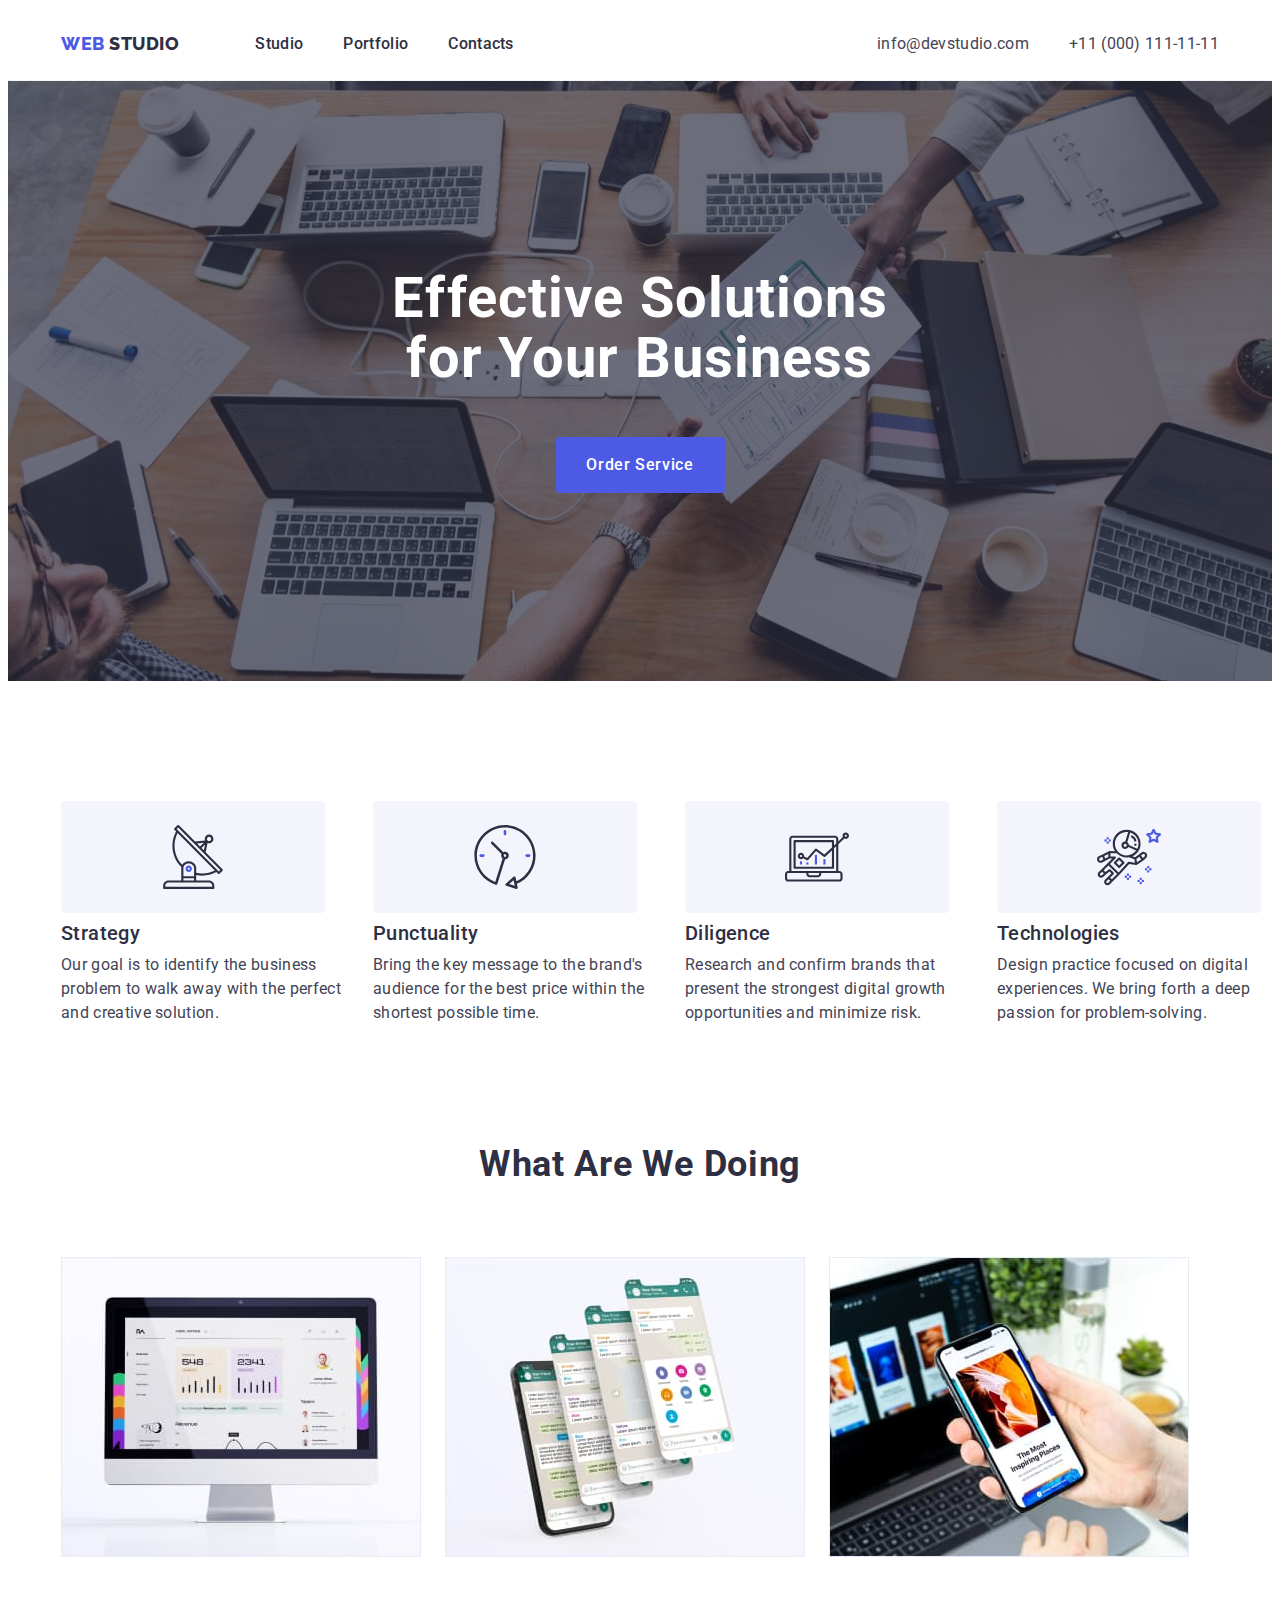
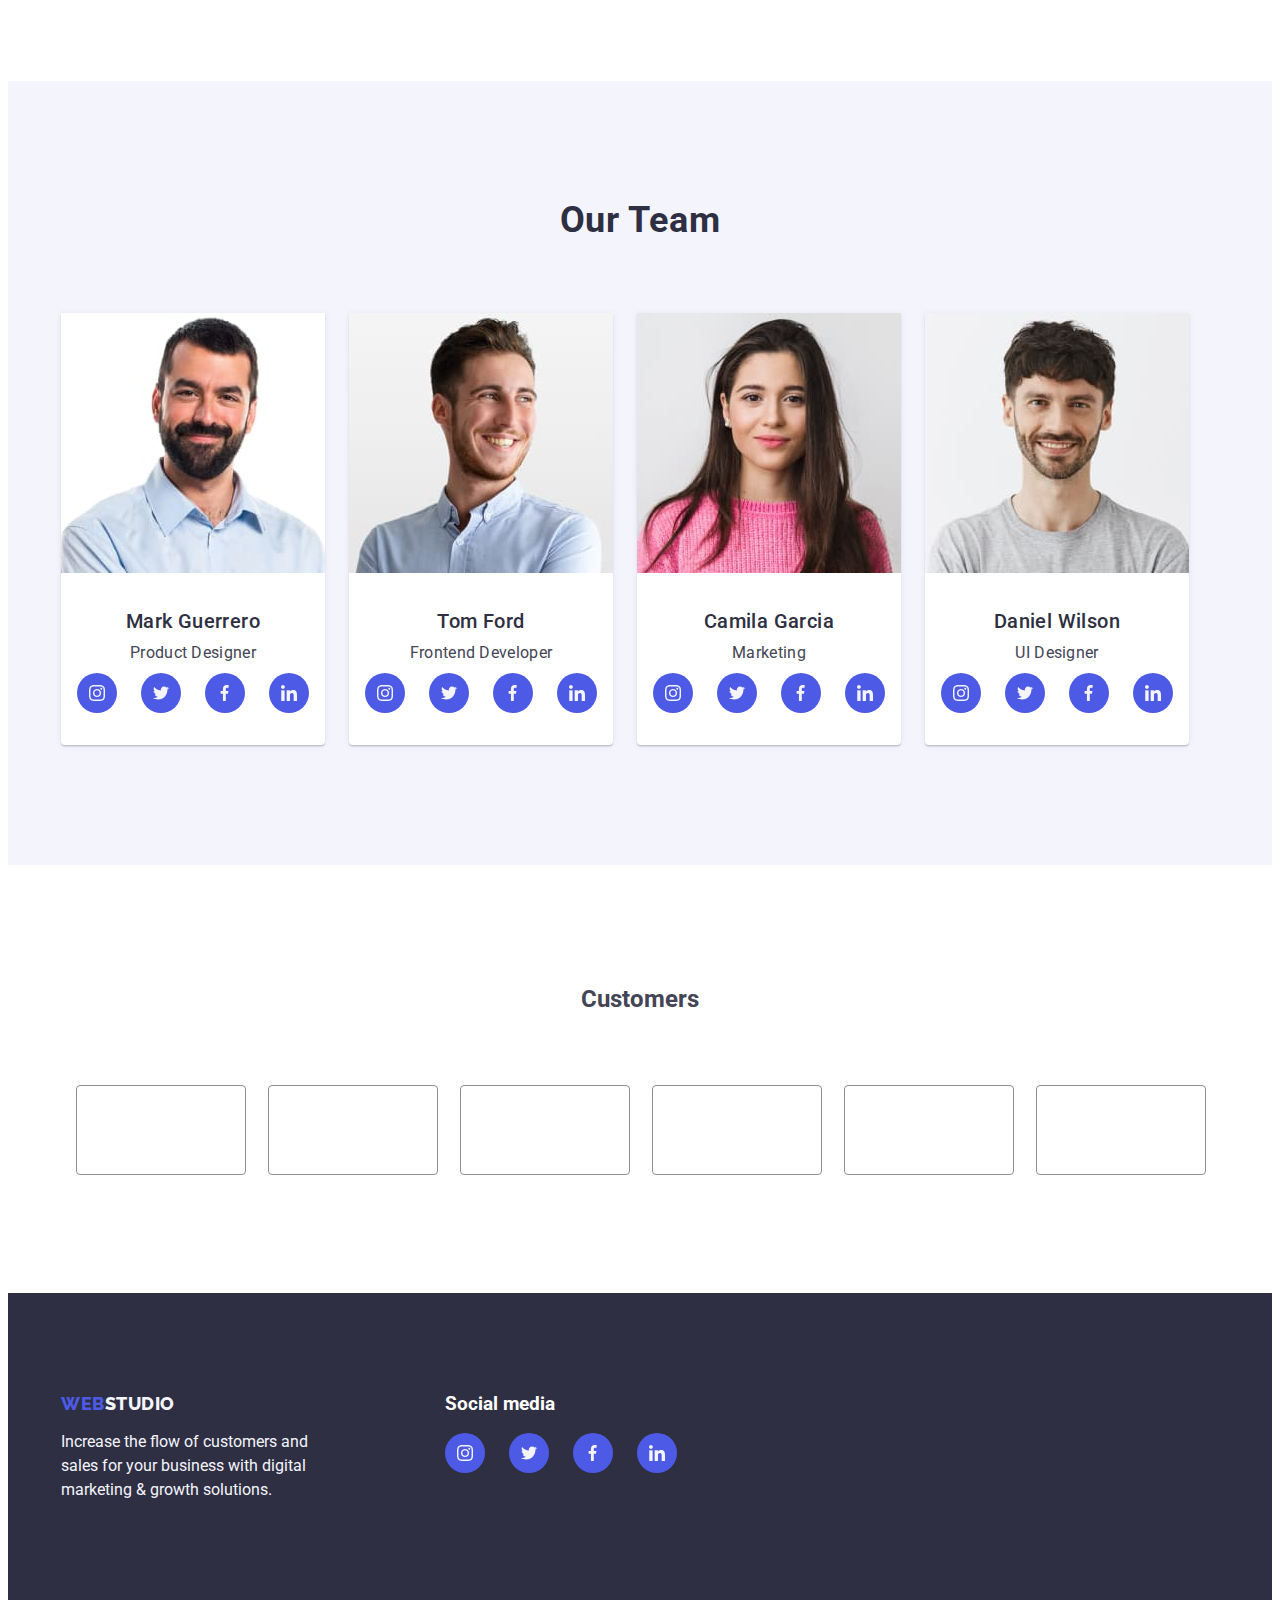
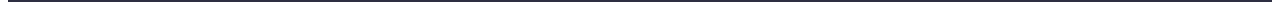
==== commit 940ae5d1: "Change styles for icons in section 5" ====
--- a/index.html
+++ b/index.html
@@ -377,59 +377,59 @@
           <ul class="emblem list">
             <li class="emblem-list">
               <a href="" class="icon-link">
-                <svg class="emblem-img" width="41" height="47">
-                  <use
-                    href="./images/icons.svg/sprite.svg#icon-group-1"
-                    class="icon-emblem"
-                  ></use>
-                </svg>
-              </a>
-            </li>
-            <li class="emblem-list">
-              <a href="" class="icon-link">
-                <svg class="emblem-img" width="40" height="52">
-                  <use
-                    href="./images/icons.svg/sprite.svg#icon-group-2"
-                    class="icon-emblem"
-                  ></use>
-                </svg>
-              </a>
-            </li>
-            <li class="emblem-list">
-              <a href="" class="icon-link">
-                <svg class="emblem-img" width="44" height="41">
-                  <use
-                    href="./images/icons.svg/sprite.svg#icon-group-3"
-                    class="icon-emblem"
-                  ></use>
-                </svg>
-              </a>
-            </li>
-            <li class="emblem-list">
-              <a href="" class="icon-link">
-                <svg class="emblem-img" width="84" height="41">
-                  <use
-                    href="./images/icons.svg/sprite.svg#icon-group-4"
-                    class="icon-emblem"
-                  ></use>
-                </svg>
-              </a>
-            </li>
-            <li class="emblem-list">
-              <a href="" class="icon-link">
-                <svg class="emblem-img" width="63" height="45">
-                  <use
-                    href="./images/icons.svg/sprite.svg#icon-group-5"
-                    class="icon-emblem"
-                  ></use>
-                </svg>
-              </a>
-            </li>
-            <li class="emblem-list">
-              <a href="" class="icon-link">
-                <svg class="emblem-img" width="94" height="44">
-                  <use
-                    href="./images/icons.svg/sprite.svg#icon-group-6"
+                <svg class="emblem-img" width="104" height="56">
+                  <use
+                    href="./images/icons.svg/sprite.svg#logo-1"
+                    class="icon-emblem"
+                  ></use>
+                </svg>
+              </a>
+            </li>
+            <li class="emblem-list">
+              <a href="" class="icon-link">
+                <svg class="emblem-img" width="104" height="56">
+                  <use
+                    href="./images/icons.svg/sprite.svg#logo-2"
+                    class="icon-emblem"
+                  ></use>
+                </svg>
+              </a>
+            </li>
+            <li class="emblem-list">
+              <a href="" class="icon-link">
+                <svg class="emblem-img" width="104" height="56">
+                  <use
+                    href="./images/icons.svg/sprite.svg#logo-3"
+                    class="icon-emblem"
+                  ></use>
+                </svg>
+              </a>
+            </li>
+            <li class="emblem-list">
+              <a href="" class="icon-link">
+                <svg class="emblem-img" width="104" height="56">
+                  <use
+                    href="./images/icons.svg/sprite.svg#logo-4"
+                    class="icon-emblem"
+                  ></use>
+                </svg>
+              </a>
+            </li>
+            <li class="emblem-list">
+              <a href="" class="icon-link">
+                <svg class="emblem-img" width="104" height="56">
+                  <use
+                    href="./images/icons.svg/sprite.svg#logo-5"
+                    class="icon-emblem"
+                  ></use>
+                </svg>
+              </a>
+            </li>
+            <li class="emblem-list">
+              <a href="" class="icon-link">
+                <svg class="emblem-img" width="104" height="56">
+                  <use
+                    href="./images/icons.svg/sprite.svg#logo-6"
                     class="icon-emblem"
                   ></use>
                 </svg>
--- a/css/styles.css
+++ b/css/styles.css
@@ -172,14 +172,14 @@
 }
 
 .icon{
+    display: flex;
+    justify-content: center;
+    align-items: center;
     width: 264px;
-        height: 112px;
-}
-
-.features-icon{
+    height: 112px;
     background: #F4F4FD;
     border-radius: 4px;
-    padding: 24px 100px;
+    margin-bottom: 8px;
 }
 
 .section-features{
@@ -317,30 +317,31 @@
     gap: 24px;
 }
 
-.emblem-img{
+.emblem-img:hover, .emblem-img:focus{
+    border-color: #404BBF;
+}
+
+.emblem-list{
     width: 168px;
     height: 88px;
+}
+
+.icon-emblem{
+    fill: #8E8F99;
+}
+
+.icon-emblem:hover, .icon-emblem:focus{
+    fill: #404BBF;
+}
+
+.icon-link{
+    display: flex;
+    justify-content: center;
+    align-items: center;
+    width: 100%;
+    height: 100%;
     border: 1px solid #8E8F99;
     border-radius: 4px;
-    padding: 16px 32px;
-}
-
-.emblem-img:hover, .emblem-img:focus{
-    border-color: #404BBF;
-}
-
-.icon-emblem{
-    fill: #8E8F99;
-}
-
-.icon-emblem:hover, .icon-emblem:focus{
-    fill: #404BBF;
-}
-
-.icon-link{
-    display: flex;
-    justify-content: center;
-    align-items: center;
 }
 
 /* Footer */
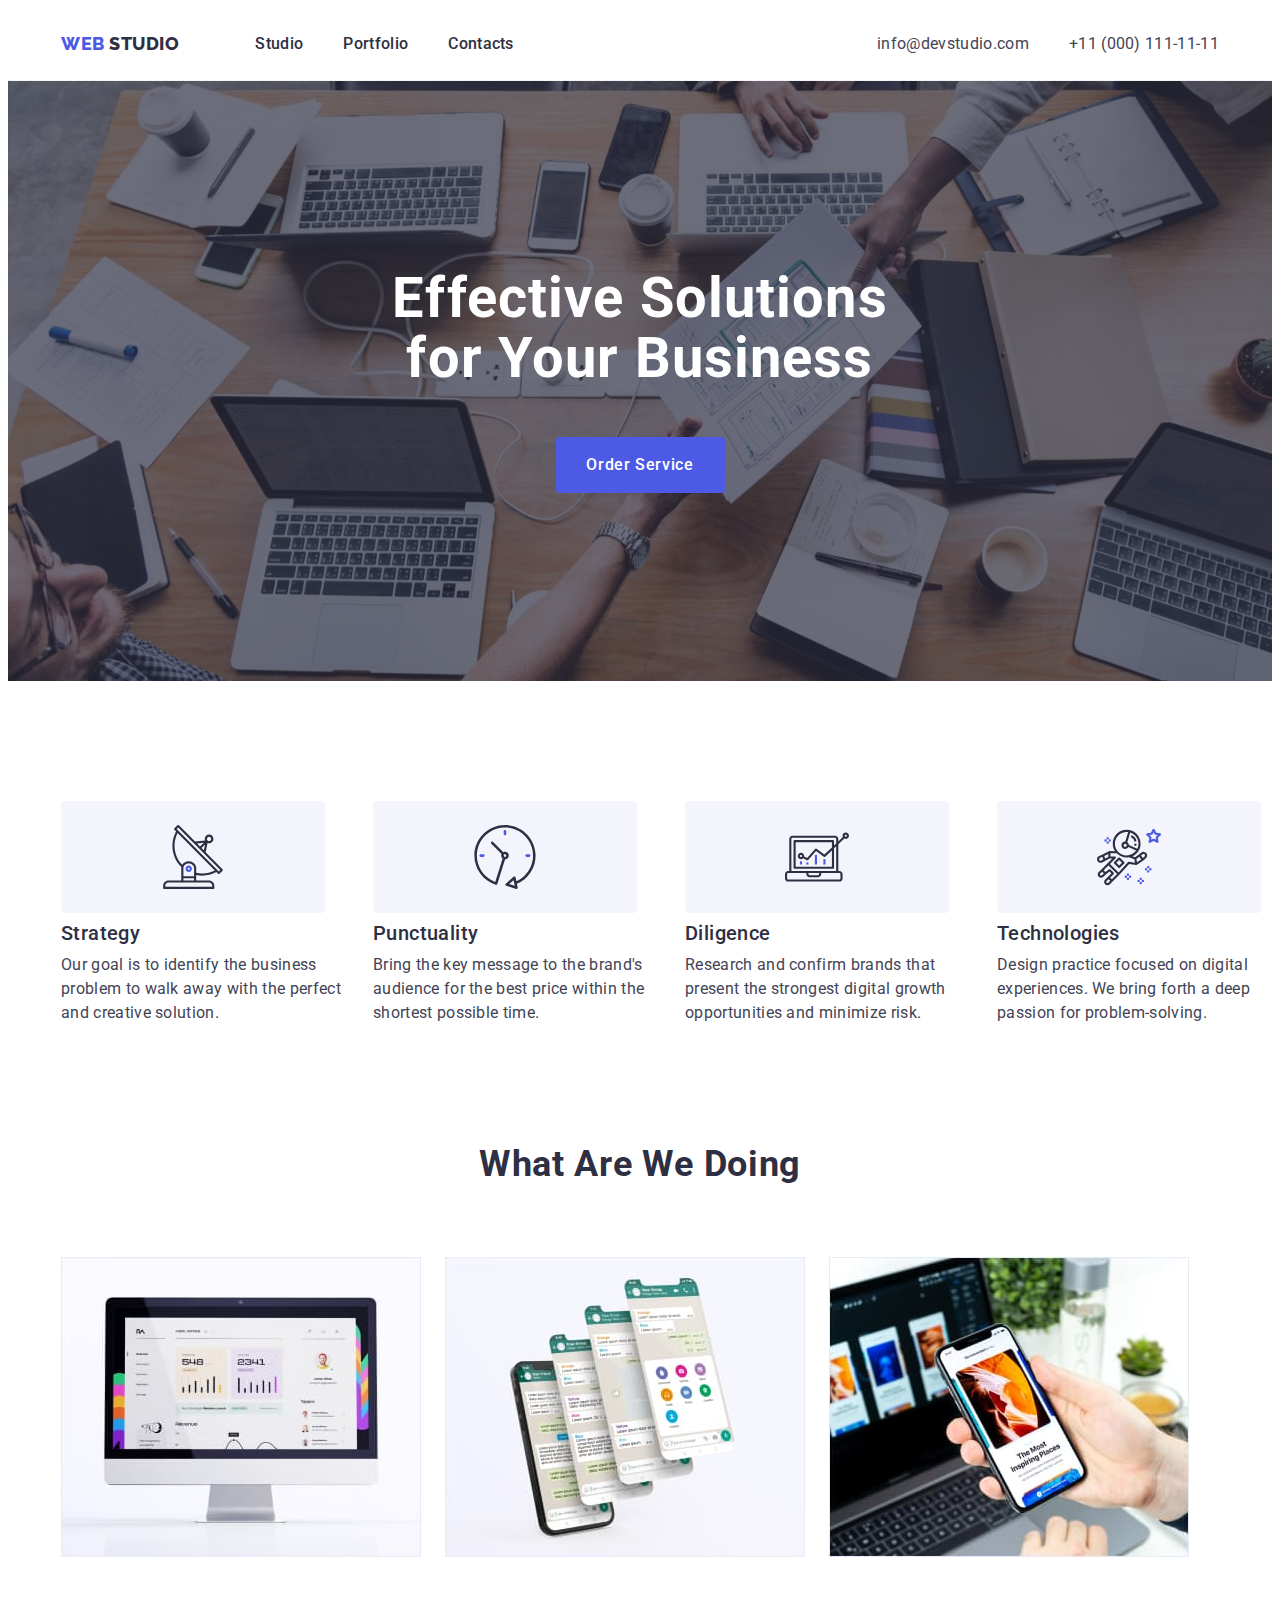
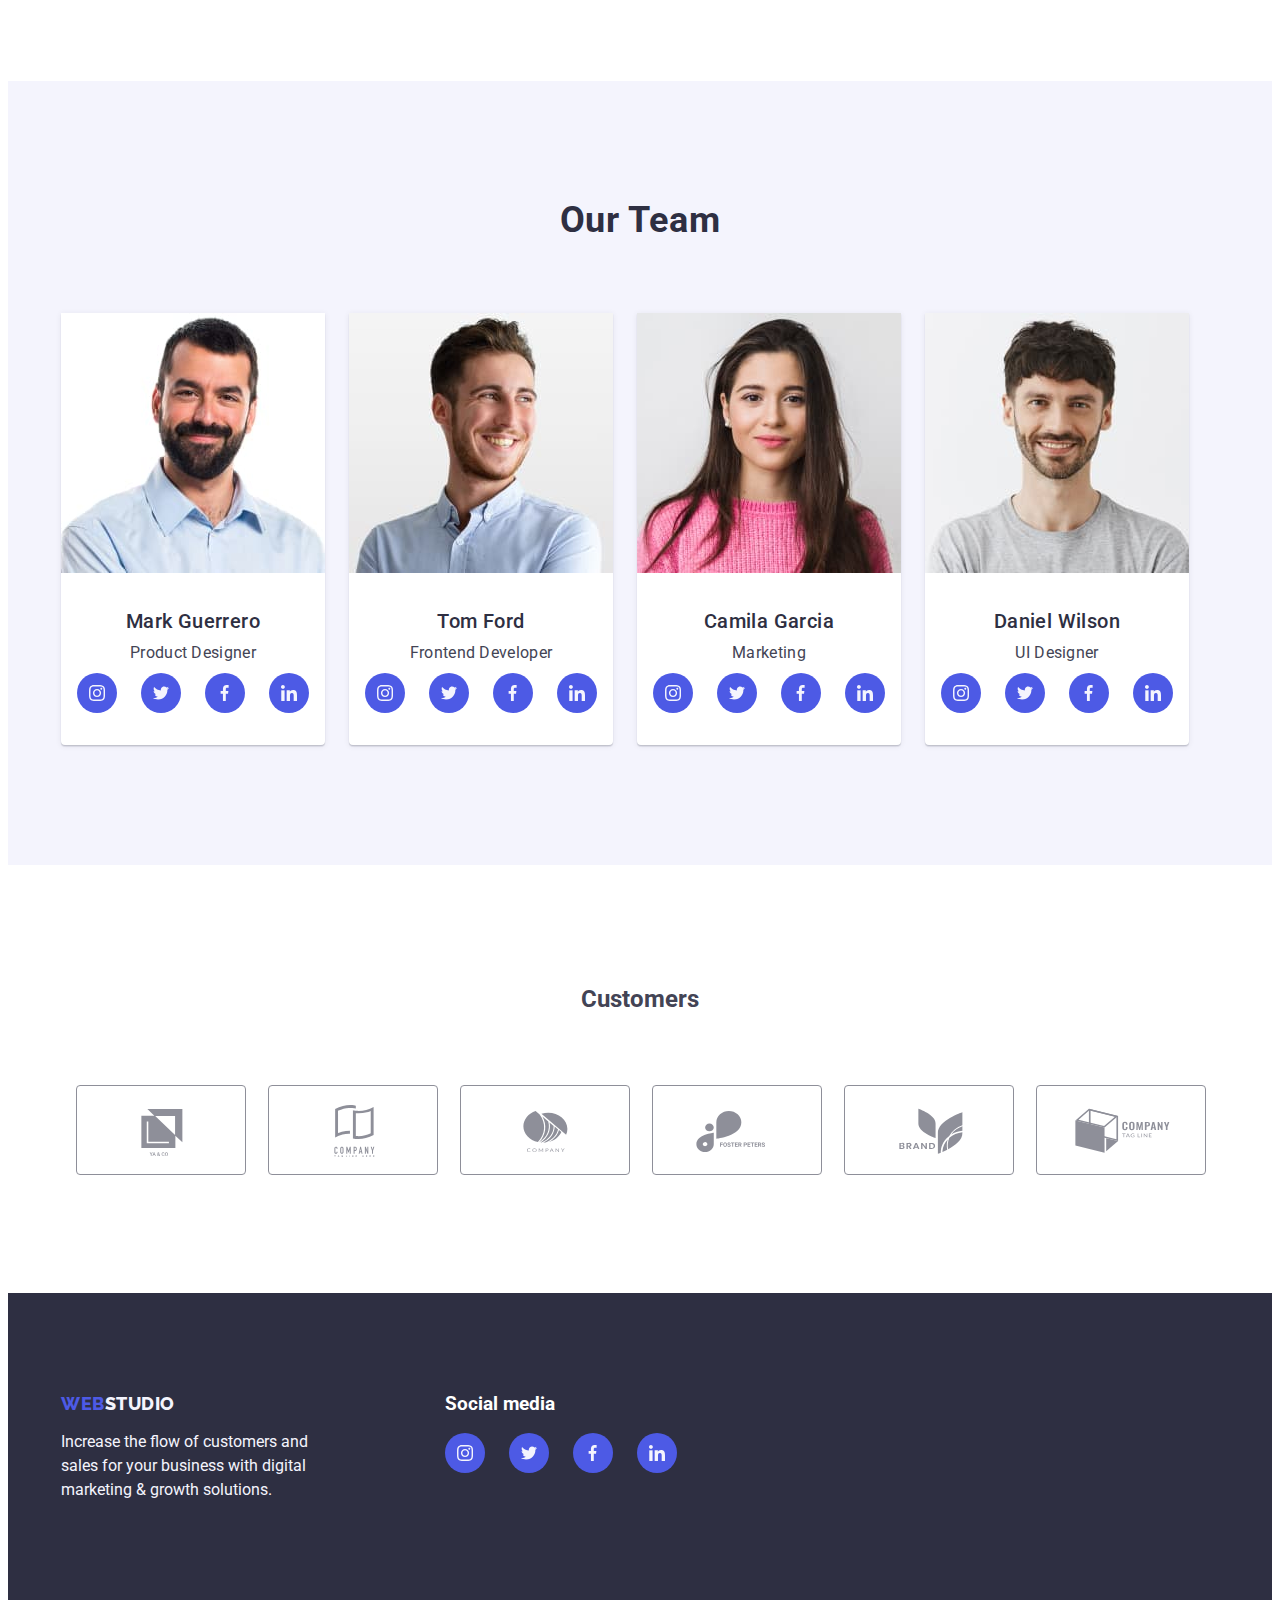
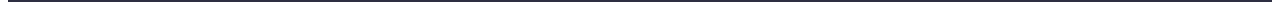
==== commit 428343da: "Change the name for icons" ====
--- a/index.html
+++ b/index.html
@@ -379,57 +379,57 @@
               <a href="" class="icon-link">
                 <svg class="emblem-img" width="104" height="56">
                   <use
-                    href="./images/icons.svg/sprite.svg#logo-1"
-                    class="icon-emblem"
-                  ></use>
-                </svg>
-              </a>
-            </li>
-            <li class="emblem-list">
-              <a href="" class="icon-link">
-                <svg class="emblem-img" width="104" height="56">
-                  <use
-                    href="./images/icons.svg/sprite.svg#logo-2"
-                    class="icon-emblem"
-                  ></use>
-                </svg>
-              </a>
-            </li>
-            <li class="emblem-list">
-              <a href="" class="icon-link">
-                <svg class="emblem-img" width="104" height="56">
-                  <use
-                    href="./images/icons.svg/sprite.svg#logo-3"
-                    class="icon-emblem"
-                  ></use>
-                </svg>
-              </a>
-            </li>
-            <li class="emblem-list">
-              <a href="" class="icon-link">
-                <svg class="emblem-img" width="104" height="56">
-                  <use
-                    href="./images/icons.svg/sprite.svg#logo-4"
-                    class="icon-emblem"
-                  ></use>
-                </svg>
-              </a>
-            </li>
-            <li class="emblem-list">
-              <a href="" class="icon-link">
-                <svg class="emblem-img" width="104" height="56">
-                  <use
-                    href="./images/icons.svg/sprite.svg#logo-5"
-                    class="icon-emblem"
-                  ></use>
-                </svg>
-              </a>
-            </li>
-            <li class="emblem-list">
-              <a href="" class="icon-link">
-                <svg class="emblem-img" width="104" height="56">
-                  <use
-                    href="./images/icons.svg/sprite.svg#logo-6"
+                    href="./images/icons.svg/sprite.svg#icon-Logo-1"
+                    class="icon-emblem"
+                  ></use>
+                </svg>
+              </a>
+            </li>
+            <li class="emblem-list">
+              <a href="" class="icon-link">
+                <svg class="emblem-img" width="104" height="56">
+                  <use
+                    href="./images/icons.svg/sprite.svg#icon-Logo-2"
+                    class="icon-emblem"
+                  ></use>
+                </svg>
+              </a>
+            </li>
+            <li class="emblem-list">
+              <a href="" class="icon-link">
+                <svg class="emblem-img" width="104" height="56">
+                  <use
+                    href="./images/icons.svg/sprite.svg#icon-Logo-3"
+                    class="icon-emblem"
+                  ></use>
+                </svg>
+              </a>
+            </li>
+            <li class="emblem-list">
+              <a href="" class="icon-link">
+                <svg class="emblem-img" width="104" height="56">
+                  <use
+                    href="./images/icons.svg/sprite.svg#icon-Logo-4"
+                    class="icon-emblem"
+                  ></use>
+                </svg>
+              </a>
+            </li>
+            <li class="emblem-list">
+              <a href="" class="icon-link">
+                <svg class="emblem-img" width="104" height="56">
+                  <use
+                    href="./images/icons.svg/sprite.svg#icon-Logo-5"
+                    class="icon-emblem"
+                  ></use>
+                </svg>
+              </a>
+            </li>
+            <li class="emblem-list">
+              <a href="" class="icon-link">
+                <svg class="emblem-img" width="104" height="56">
+                  <use
+                    href="./images/icons.svg/sprite.svg#icon-Logo-6"
                     class="icon-emblem"
                   ></use>
                 </svg>
--- a/css/styles.css
+++ b/css/styles.css
@@ -317,10 +317,6 @@
     gap: 24px;
 }
 
-.emblem-img:hover, .emblem-img:focus{
-    border-color: #404BBF;
-}
-
 .emblem-list{
     width: 168px;
     height: 88px;
@@ -342,8 +338,16 @@
     height: 100%;
     border: 1px solid #8E8F99;
     border-radius: 4px;
-}
-
+    color: #8E8F99;
+}
+
+.emblem-img{
+    color: currentColor;
+}
+
+.icon-link:hover, .icon-link:focus{
+    color: #404BBF;;
+}
 /* Footer */
 
 .footer{
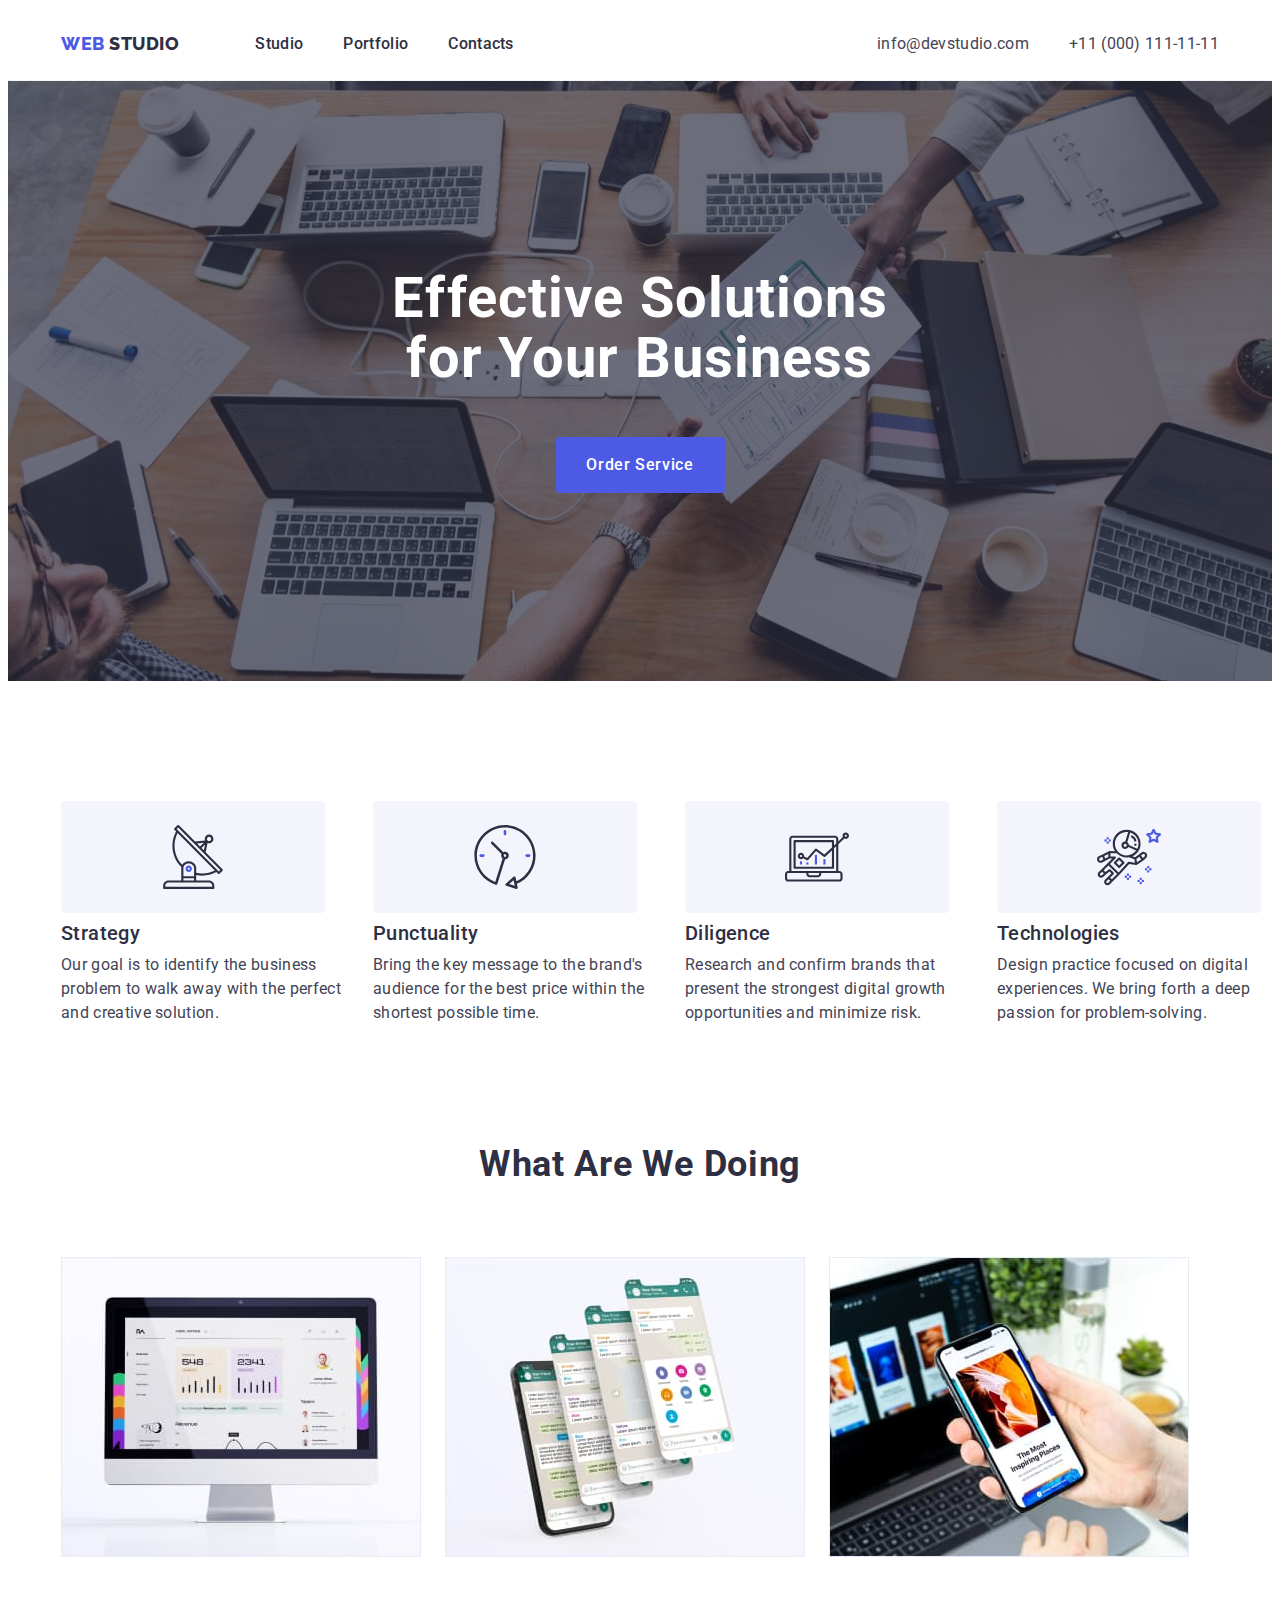
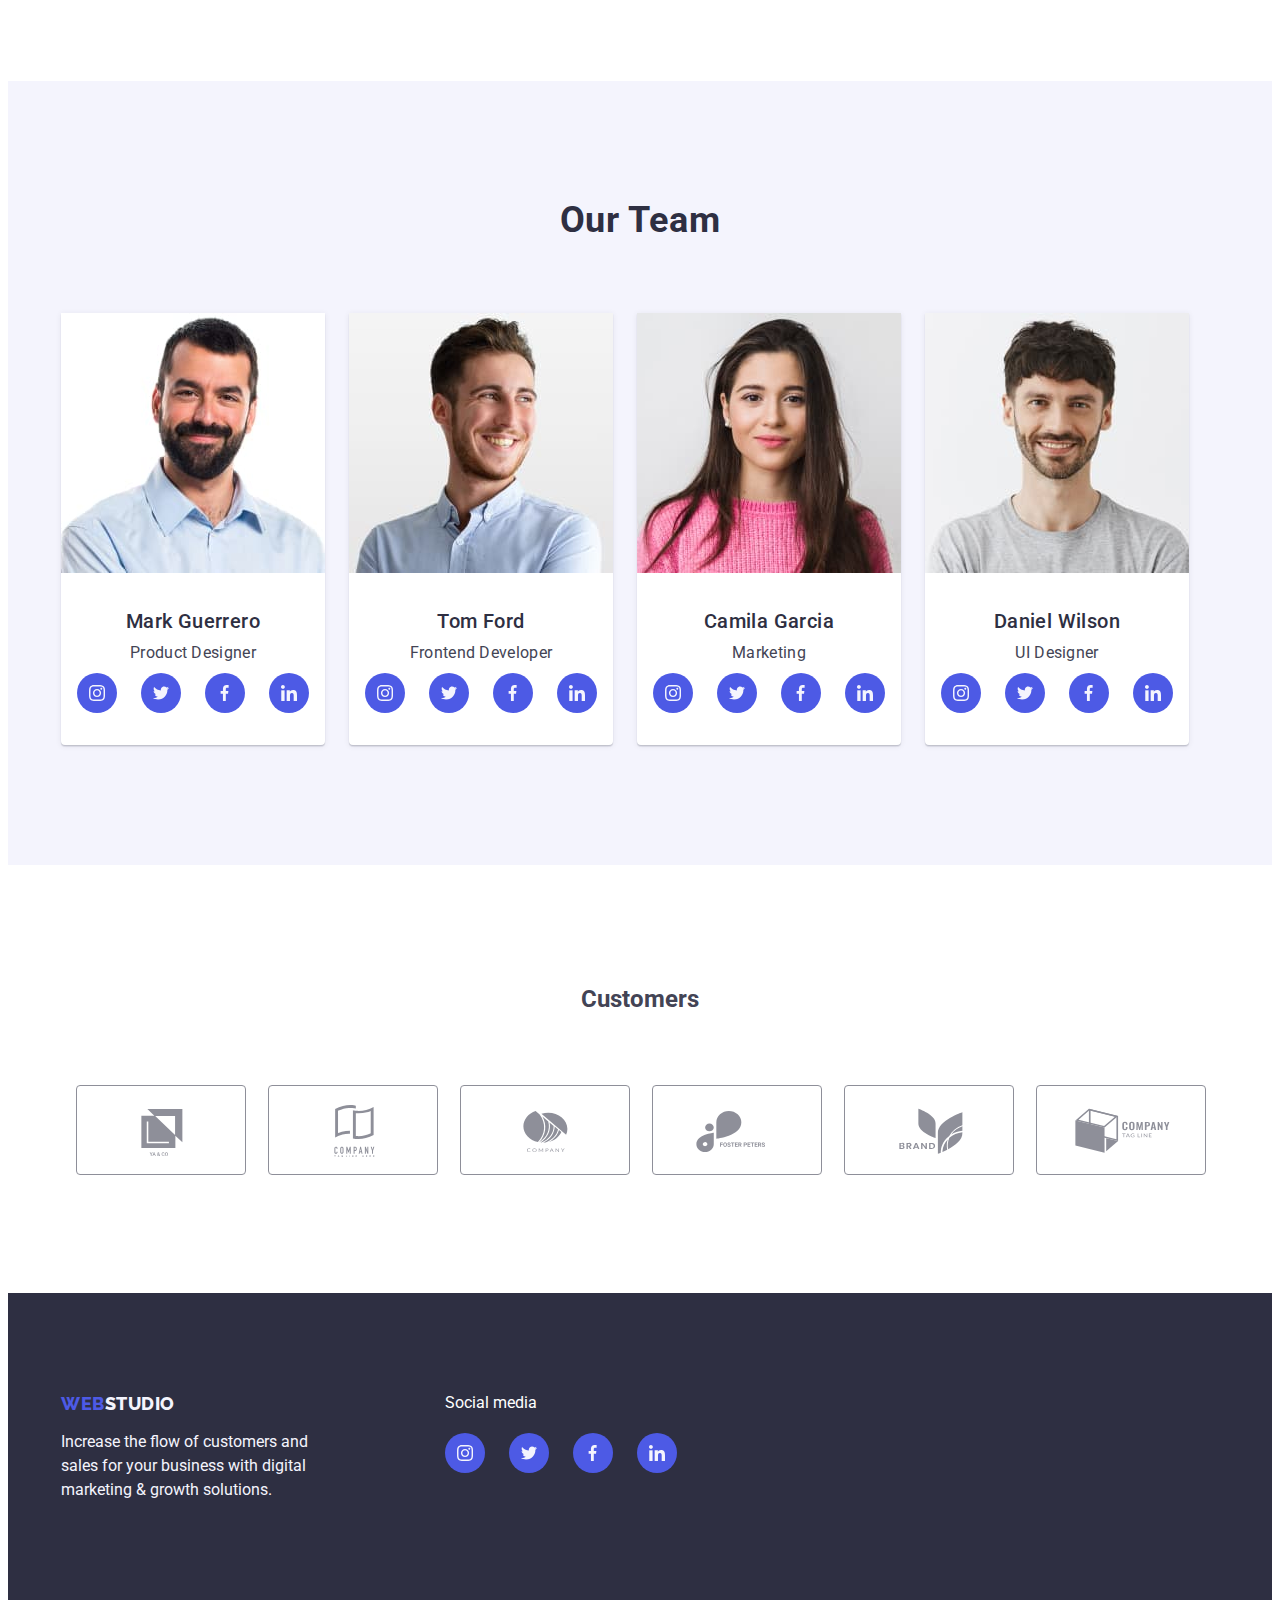
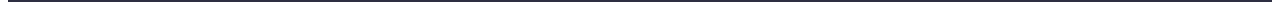
==== commit 384473a0: "Change h3 on p in footer" ====
--- a/index.html
+++ b/index.html
@@ -453,7 +453,7 @@
         </div>
         <!-- social media -->
         <div>
-          <h3 class="footer-social">Social media</h3>
+          <p class="footer-social">Social media</p>
           <ul class="icon-info list">
             <li>
               <a href="" class="icon-footer">
--- a/css/styles.css
+++ b/css/styles.css
@@ -322,11 +322,7 @@
     height: 88px;
 }
 
-.icon-emblem{
-    fill: #8E8F99;
-}
-
-.icon-emblem:hover, .icon-emblem:focus{
+.emblem-list:hover, .emblem-list:focus{
     fill: #404BBF;
 }
 
@@ -338,7 +334,7 @@
     height: 100%;
     border: 1px solid #8E8F99;
     border-radius: 4px;
-    color: #8E8F99;
+    fill: #8E8F99;
 }
 
 .emblem-img{
@@ -346,7 +342,7 @@
 }
 
 .icon-link:hover, .icon-link:focus{
-    color: #404BBF;;
+    fill: #404BBF;
 }
 /* Footer */
 
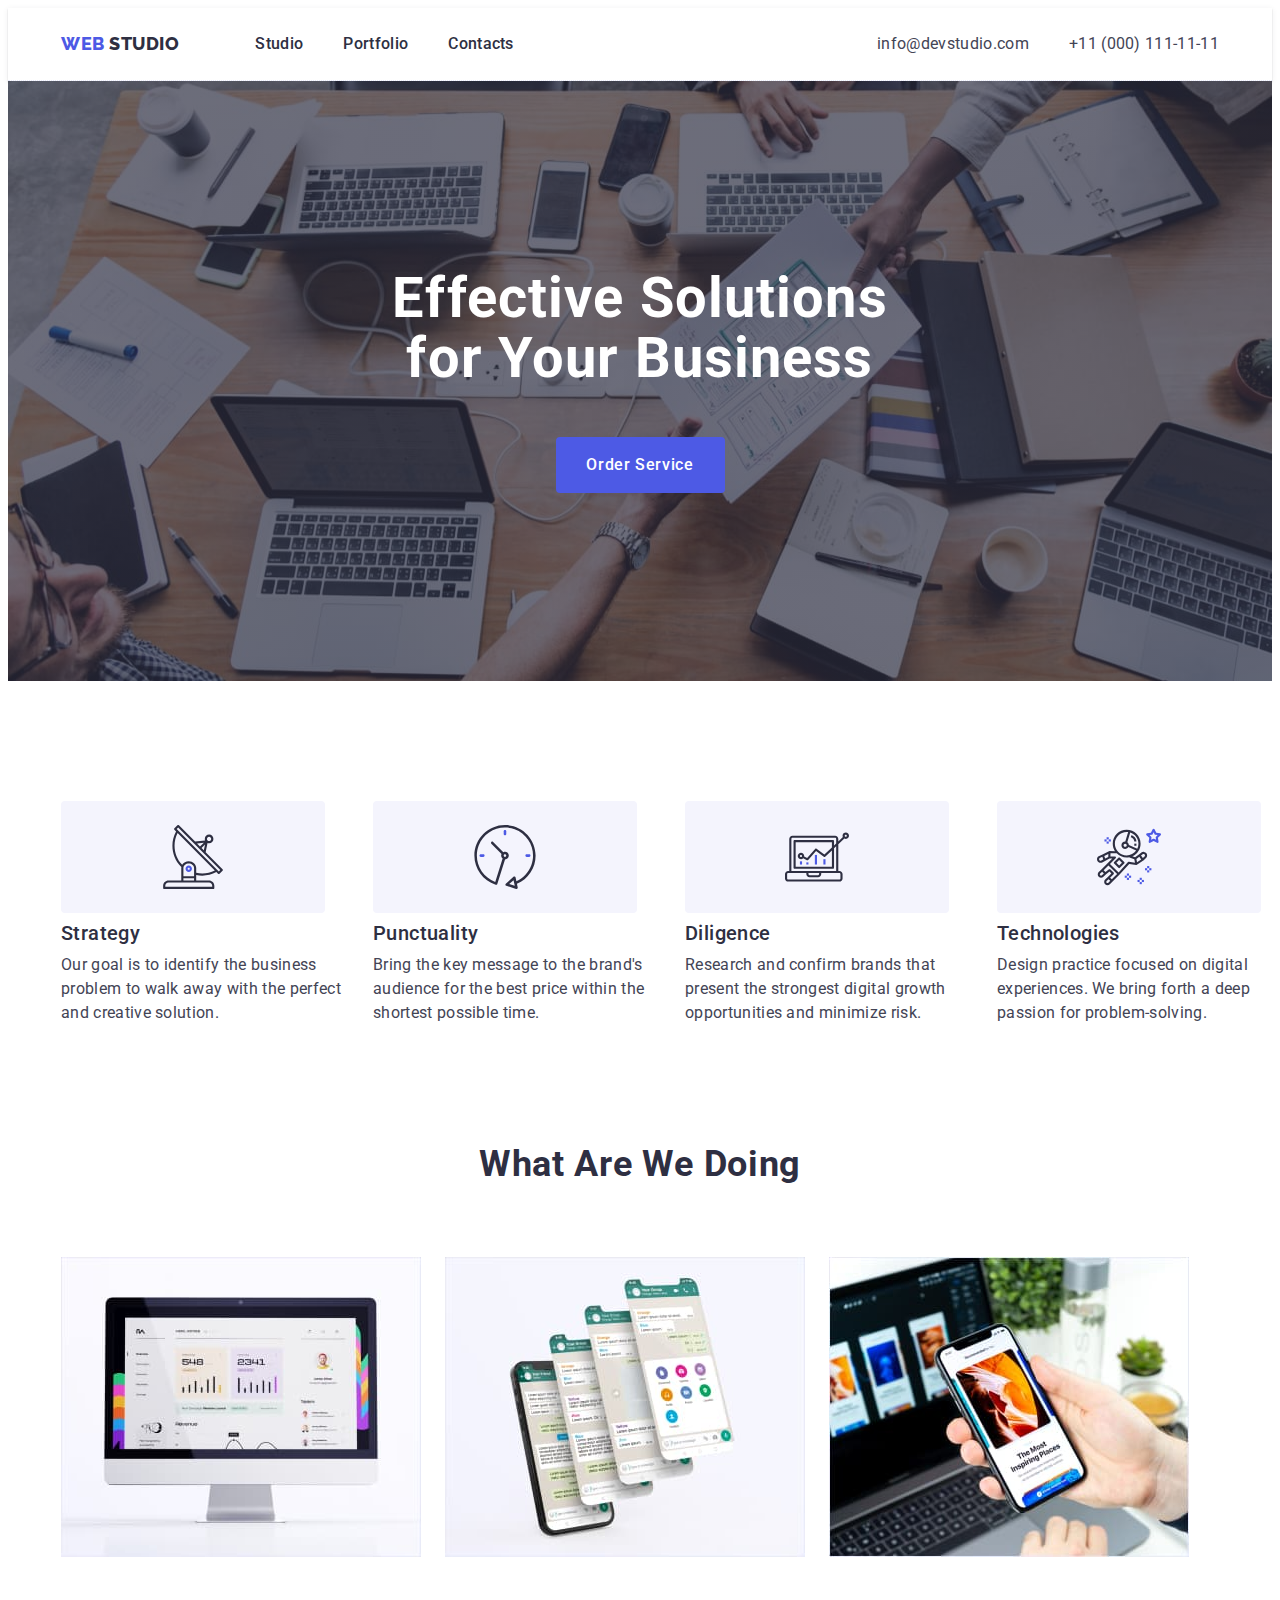
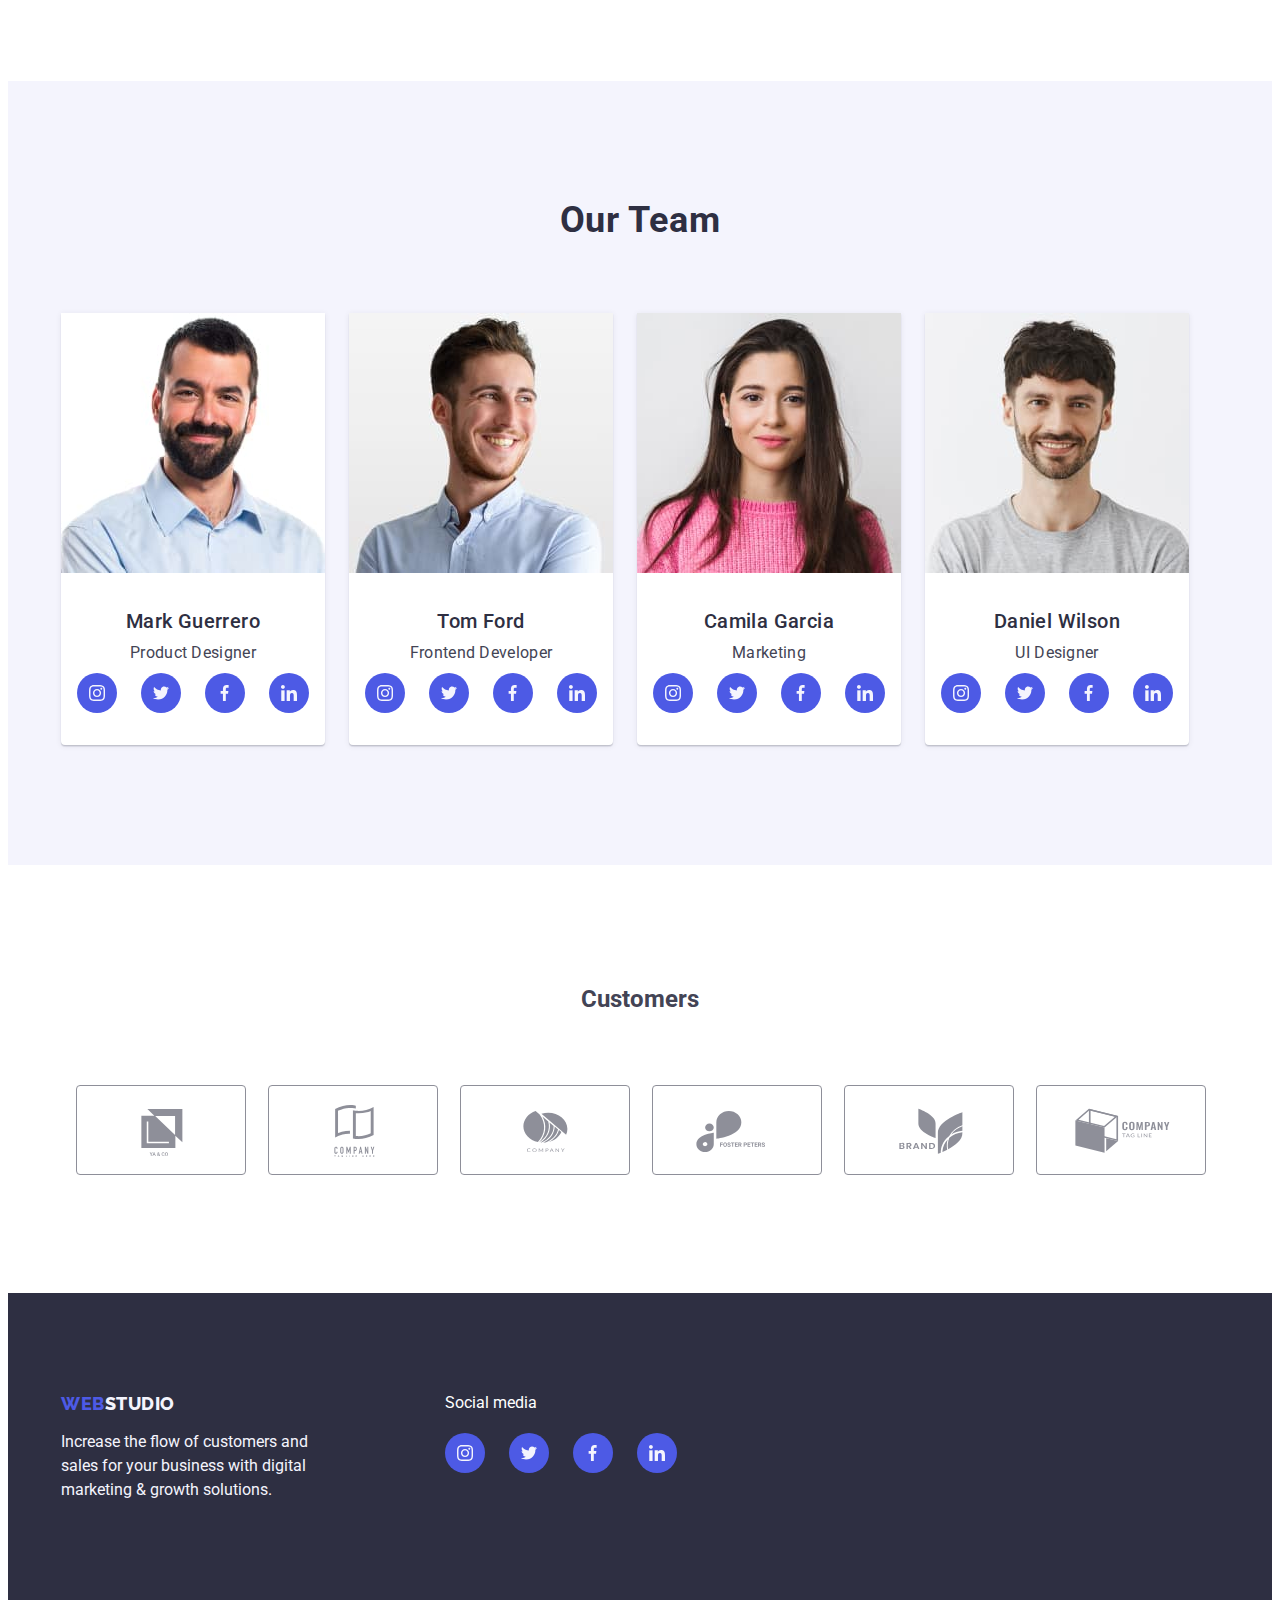
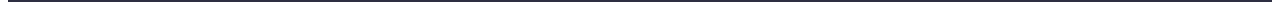
==== commit 607807de: "Change name of class in footer" ====
--- a/index.html
+++ b/index.html
@@ -457,7 +457,7 @@
           <ul class="icon-info list">
             <li>
               <a href="" class="icon-footer">
-                <svg class="social-icon" width="16" height="16">
+                <svg class="media-icon" width="16" height="16">
                   <use
                     href="./images/icons.svg/sprite.svg#icon-instagram"
                   ></use>
@@ -466,21 +466,21 @@
             </li>
             <li>
               <a href="" class="icon-footer">
-                <svg class="social-icon" width="16" height="16">
+                <svg class="media-icon" width="16" height="16">
                   <use href="./images/icons.svg/sprite.svg#icon-twitter"></use>
                 </svg>
               </a>
             </li>
             <li>
               <a href="" class="icon-footer">
-                <svg class="social-icon" width="16" height="16">
+                <svg class="media-icon" width="16" height="16">
                   <use href="./images/icons.svg/sprite.svg#icon-facebook"></use>
                 </svg>
               </a>
             </li>
             <li>
               <a href="" class="icon-footer">
-                <svg class="social-icon" width="16" height="16">
+                <svg class="media-icon" width="16" height="16">
                   <use href="./images/icons.svg/sprite.svg#icon-linkedin"></use>
                 </svg>
               </a>
--- a/css/styles.css
+++ b/css/styles.css
@@ -34,6 +34,7 @@
     border-bottom-width: 1px;
     border-bottom-style: dotted;
     border-bottom-color: #E7E9FC;
+    box-shadow: 0px 2px 1px rgba(46, 47, 66, 0.08), 0px 1px 1px rgba(46, 47, 66, 0.16), 0px 1px 6px rgba(46, 47, 66, 0.08);
 }
 
 .header-logo {
@@ -322,10 +323,6 @@
     height: 88px;
 }
 
-.emblem-list:hover, .emblem-list:focus{
-    fill: #404BBF;
-}
-
 .icon-link{
     display: flex;
     justify-content: center;
@@ -343,6 +340,7 @@
 
 .icon-link:hover, .icon-link:focus{
     fill: #404BBF;
+    border-color: #404BBF;
 }
 /* Footer */
 
@@ -406,6 +404,11 @@
     background: #31D0AA;
 }
 
+.media-icon:hover, .media-icon:focus{
+    width: 24px;
+    height: 24px;
+}
+
 
 /* Buttons */
 .main-button {
@@ -513,6 +516,10 @@
     max-height: 100%;
 }
 
-.photo-list:hover, .photo-list:focus{
+.about-photo{
+    display: block;
+}
+
+.about-photo:hover, .about-photo:focus{
     box-shadow: 0px 1px 6px rgba(46, 47, 66, 0.08), 0px 1px 1px rgba(46, 47, 66, 0.16), 0px 2px 1px rgba(46, 47, 66, 0.08);
 }
